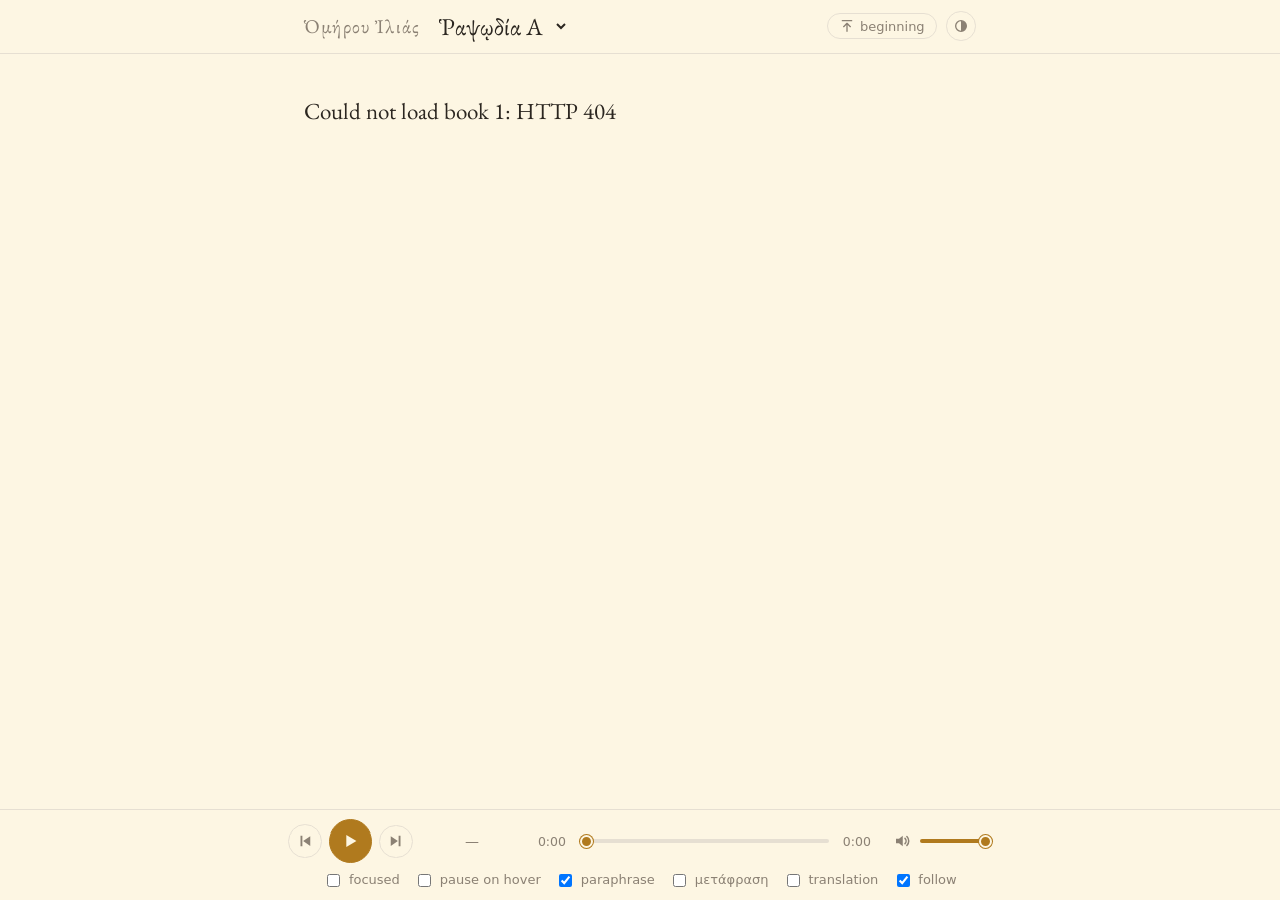
==== web/index.html @ 9d1b8b9f "Make the reader an installable web app A manifest, icons (Ὁ) and a service worker let the reader be " ====
<!doctype html>
<html lang="grc">
<head>
<meta charset="utf-8">
<meta name="viewport" content="width=device-width, initial-scale=1, viewport-fit=cover">
<meta name="theme-color" content="#fdf6e3">
<link rel="manifest" href="manifest.webmanifest">
<link rel="icon" href="icons/icon-32.png" sizes="32x32">
<link rel="apple-touch-icon" href="icons/icon-180.png">
<meta name="apple-mobile-web-app-title" content="Ἰλιάς">
<meta name="mobile-web-app-capable" content="yes">
<meta name="apple-mobile-web-app-capable" content="yes">
<meta name="apple-mobile-web-app-status-bar-style" content="default">
<title>Iliad Reader</title>
<link rel="preconnect" href="https://fonts.googleapis.com">
<link rel="preconnect" href="https://fonts.gstatic.com" crossorigin>
<link href="https://fonts.googleapis.com/css2?family=EB+Garamond:ital,wght@0,400;0,700;1,400&family=Gentium+Book+Plus:ital,wght@0,400;0,700;1,400&display=swap" rel="stylesheet">
<link rel="stylesheet" href="style.css">
<script>
  // The chosen theme, applied before the page draws (no flash of the other one).
  try { const t = localStorage.getItem("theme"); if (t === "light" || t === "dark") document.documentElement.dataset.theme = t; } catch {}
</script>
</head>
<body>
<header id="topbar">
  <div class="topbar-inner">
    <span class="eyebrow">Ὁμήρου Ἰλιάς</span>
    <select id="book-select" aria-label="Book"></select>
    <button id="to-start" title="Back to the beginning of the book">
      <svg viewBox="0 0 24 24" width="16" height="16" aria-hidden="true"><path fill="none" stroke="currentColor" stroke-width="2" stroke-linecap="round" stroke-linejoin="round" d="M5 4h14M12 20V9M7 13l5-5 5 5"/></svg>
      beginning
    </button>
    <button id="theme" aria-label="Theme">
      <svg class="th-auto" viewBox="0 0 24 24" width="16" height="16" aria-hidden="true"><circle cx="12" cy="12" r="8" fill="none" stroke="currentColor" stroke-width="2"/><path fill="currentColor" d="M12 4a8 8 0 0 1 0 16z"/></svg>
      <svg class="th-light" viewBox="0 0 24 24" width="16" height="16" aria-hidden="true"><circle cx="12" cy="12" r="4" fill="none" stroke="currentColor" stroke-width="2"/><path fill="none" stroke="currentColor" stroke-width="2" stroke-linecap="round" d="M12 2.5v2.5M12 19v2.5M2.5 12H5M19 12h2.5M5.3 5.3l1.8 1.8M16.9 16.9l1.8 1.8M5.3 18.7l1.8-1.8M16.9 7.1l1.8-1.8"/></svg>
      <svg class="th-dark" viewBox="0 0 24 24" width="16" height="16" aria-hidden="true"><path fill="none" stroke="currentColor" stroke-width="2" stroke-linejoin="round" d="M20 14.5A8 8 0 0 1 9.5 4a8 8 0 1 0 10.5 10.5z"/></svg>
    </button>
  </div>
</header>
<main>
  <div class="credits">
    <p class="credit" id="translation-credit">English: A. T. Murray (Loeb, 1924), via Perseus</p>
    <p class="credit" id="modern-credit">Μετάφραση: Ἰάκωβος Πολυλάς (1923), via Βικιθήκη</p>
  </div>
  <ol id="verses" aria-live="off"></ol>
</main>

<div id="focus-controls" aria-label="Verse controls">
  <button id="fc-prev" title="Previous verse (↑)" aria-label="Previous verse">
    <svg viewBox="0 0 24 24" width="18" height="18" aria-hidden="true"><path fill="none" stroke="currentColor" stroke-width="2.2" stroke-linecap="round" stroke-linejoin="round" d="M6 15l6-6 6 6"/></svg>
  </button>
  <button id="fc-play" title="Play / pause (Space)" aria-label="Play">
    <svg class="icon-play" viewBox="0 0 24 24" width="18" height="18" aria-hidden="true"><path fill="currentColor" d="M8 5.5v13l11-6.5z"/></svg>
    <svg class="icon-pause" viewBox="0 0 24 24" width="18" height="18" aria-hidden="true"><path fill="currentColor" d="M7 5h3.5v14H7zM13.5 5H17v14h-3.5z"/></svg>
  </button>
  <button id="fc-next" title="Next verse (↓)" aria-label="Next verse">
    <svg viewBox="0 0 24 24" width="18" height="18" aria-hidden="true"><path fill="none" stroke="currentColor" stroke-width="2.2" stroke-linecap="round" stroke-linejoin="round" d="M6 9l6 6 6-6"/></svg>
  </button>
</div>

<footer id="player">
  <audio id="audio" preload="metadata"></audio>
  <div class="transport">
    <button id="prev" class="tbtn" title="Previous verse (← ↑)" aria-label="Previous verse">
      <svg viewBox="0 0 24 24" width="18" height="18" aria-hidden="true"><path fill="currentColor" d="M6 5h2.5v14H6zM19 5.5v13L9.5 12z"/></svg>
    </button>
    <button id="play" class="tbtn play" title="Play / pause (Space)" aria-label="Play">
      <svg class="icon-play" viewBox="0 0 24 24" width="22" height="22" aria-hidden="true"><path fill="currentColor" d="M8 5.5v13l11-6.5z"/></svg>
      <svg class="icon-pause" viewBox="0 0 24 24" width="22" height="22" aria-hidden="true"><path fill="currentColor" d="M7 5h3.5v14H7zM13.5 5H17v14h-3.5z"/></svg>
    </button>
    <button id="next" class="tbtn" title="Next verse (→ ↓)" aria-label="Next verse">
      <svg viewBox="0 0 24 24" width="18" height="18" aria-hidden="true"><path fill="currentColor" d="M15.5 5H18v14h-2.5zM5 5.5v13l9.5-6.5z"/></svg>
    </button>
    <input id="position" type="text" inputmode="decimal" autocomplete="off" spellcheck="false"
           value="—" title="Type a line number and press Enter" aria-label="Line: type a number and press Enter to jump">
    <div class="timeline">
      <span id="time-now" class="time">0:00</span>
      <input id="seek" type="range" min="0" max="0" step="0.1" value="0" aria-label="Seek">
      <span id="time-total" class="time">0:00</span>
    </div>
    <span class="volume">
      <button id="mute" class="tbtn bare" title="Mute / unmute" aria-label="Mute">
        <svg viewBox="0 0 24 24" width="18" height="18" aria-hidden="true">
          <path fill="currentColor" d="M4 9v6h4l5 4V5L8 9H4z"/>
          <path class="vol-waves" fill="none" stroke="currentColor" stroke-width="2" stroke-linecap="round" d="M16 8.5a5 5 0 0 1 0 7M18.5 6a8.5 8.5 0 0 1 0 12"/>
          <path class="vol-x" fill="none" stroke="currentColor" stroke-width="2" stroke-linecap="round" d="M16 9l5 6M21 9l-5 6"/>
        </svg>
      </button>
      <input id="volume" type="range" min="0" max="1" step="0.05" value="1" aria-label="Volume">
    </span>
  </div>
  <div class="controls">
    <label class="toggle" title="Show only the current verse, with the one before and after (F)"><input type="checkbox" id="focused"> focused</label>
    <label class="toggle" title="Pause at the end of the verse the pointer is on; resume when it moves off"><input type="checkbox" id="hold-on-hover"> pause on hover</label>
    <label class="toggle"><input type="checkbox" id="show-paraphrase" checked> paraphrase</label>
    <label class="toggle"><input type="checkbox" id="show-modern"> μετάφραση</label>
    <label class="toggle"><input type="checkbox" id="show-translation"> translation</label>
    <label class="toggle" title="Ancient scholia on the current verse (S)"><input type="checkbox" id="show-scholia"> σχόλια</label>
    <label class="toggle"><input type="checkbox" id="follow" checked> follow</label>
  </div>
</footer>

<div id="gloss" role="tooltip" hidden></div>

<aside id="scholia" hidden aria-label="Scholia">
  <header class="sch-head">
    <span class="sch-title">σχόλια</span>
    <span id="scholia-line"></span>
    <button id="scholia-close" aria-label="Hide scholia" title="Hide scholia (S)">×</button>
  </header>
  <div id="scholia-body"></div>
  <p class="sch-credit">Scholia: Dindorf &amp; Maass, <i>Scholia Graeca in Homeri Iliadem</i> (1875–88), via First1KGreek, CC BY-SA 4.0 · Leaf, Seymour, Benner: via Perseus, CC BY-SA 3.0</p>
</aside>

<aside id="card" hidden aria-live="polite">
  <button id="card-close" aria-label="Close">×</button>
  <div id="card-body"></div>
</aside>
<script src="app.js"></script>
</body>
</html>
---- web/style.css ----
:root {
  --bg: #fdf6e3;
  --text: #2b2620;
  --muted: #8b8174;
  --rule: #e6dfd2;
  --current-bg: #f3e6c4;
  --current-bar: #b07a1e;
  --pause-bg: #f7efdb;
  --player-bg: rgba(253, 246, 227, 0.94);
  --greek: "EB Garamond", "Gentium Book Plus", "Noto Serif", "Times New Roman", serif;
  color-scheme: light;  /* native controls (the book list, scrollbars) follow the theme */
}
@media (prefers-color-scheme: dark) {
  :root:not([data-theme="light"]) {
    --bg: #1d1a16;
    --text: #e9e2d6;
    --muted: #8f8577;
    --rule: #34302a;
    --current-bg: #3d3220;
    --current-bar: #d9a441;
    --pause-bg: #2c271e;
    --player-bg: rgba(29, 26, 22, 0.94);
    color-scheme: dark;
  }
}
:root[data-theme="dark"] {
  color-scheme: dark;
  --bg: #1d1a16;
  --text: #e9e2d6;
  --muted: #8f8577;
  --rule: #34302a;
  --current-bg: #3d3220;
  --current-bar: #d9a441;
  --pause-bg: #2c271e;
  --player-bg: rgba(29, 26, 22, 0.94);
}

* { box-sizing: border-box; }
html { scroll-padding-top: 4rem; scroll-padding-bottom: 120px; }
body {
  margin: 0;
  background: var(--bg);
  color: var(--text);
  font-family: var(--greek);
  font-size: 23px;  /* EB Garamond runs small */
  line-height: 1.55;
}
main {
  max-width: 44rem;
  margin: 0 auto;
  padding: 1.5rem 16px 9rem;
}

/* Title bar, always at the top of the viewport. */
#topbar {
  position: sticky;
  top: 0;
  padding-top: env(safe-area-inset-top);  /* below the notch in the installed app */
  z-index: 4;
  background: var(--player-bg);
  backdrop-filter: blur(6px);
  border-bottom: 1px solid var(--rule);
}
.topbar-inner {
  max-width: 44rem;
  margin: 0 auto;
  padding: 0.45rem 16px;
  display: flex;
  align-items: center;
  gap: 0.6rem;
}
.eyebrow { color: var(--muted); letter-spacing: 0.06em; font-size: 0.85em; white-space: nowrap; }
#book-select {
  font: inherit;
  font-size: 1.05em;
  color: var(--text);
  background: transparent;
  border: 1px solid transparent;
  border-radius: 6px;
  padding: 0.1rem 0.3rem;
  cursor: pointer;
}
#book-select:hover, #book-select:focus { border-color: var(--rule); outline: none; }
#book-select option { background: var(--bg); color: var(--text); }
#to-start {
  margin-left: auto;
  display: inline-flex;
  align-items: center;
  gap: 0.3rem;
  font: 13px system-ui, sans-serif;
  color: var(--muted);
  background: transparent;
  border: 1px solid var(--rule);
  border-radius: 999px;
  padding: 0.25rem 0.7rem;
  cursor: pointer;
}
#to-start:hover { color: var(--text); border-color: var(--current-bar); }
/* Theme switch: automatic (follows the system) -> light -> dark. */
#theme {
  display: grid;
  place-items: center;
  width: 1.85rem;
  height: 1.85rem;
  padding: 0;
  color: var(--muted);
  background: transparent;
  border: 1px solid var(--rule);
  border-radius: 50%;
  cursor: pointer;
}
#theme:hover { color: var(--text); border-color: var(--current-bar); }
#theme svg { display: none; }
#theme[data-mode="auto"] .th-auto, #theme[data-mode="light"] .th-light, #theme[data-mode="dark"] .th-dark { display: block; }
.credits { text-align: center; margin-bottom: 1rem; }

#verses { list-style: none; margin: 0; padding: 0; }
.credit { margin: 0.4rem 0 0; color: var(--muted); font-family: system-ui, sans-serif; font-size: 12px; }
body:not(.show-translation) #translation-credit { display: none; }
body:not(.show-modern) #modern-credit { display: none; }

/* Murray's English, one passage (~5 lines) after the verses it translates. */
.trans {
  margin: -0.2rem 0 1.2rem calc(3rem + 3px + 0.75rem);
  padding: 0.35rem 0.8rem;
  border-left: 2px solid var(--rule);
  font-family: Georgia, "Iowan Old Style", "Times New Roman", serif;
  font-size: 0.78em;
  line-height: 1.55;
  color: var(--muted);
  cursor: pointer;
  transition: border-color 120ms ease, color 120ms ease;
}
.trans .lines { font-family: system-ui, sans-serif; font-size: 11px; margin-right: 0.4rem; opacity: 0.8; }
.trans.active { border-left-color: var(--current-bar); color: var(--text); }
body:not(.show-translation) .trans { display: none; }

/* Polylas's modern Greek, one line per verse. */
.verse .mt {
  grid-column: 2;
  margin-top: 0.15rem;
  font-size: 0.8em;
  line-height: 1.45;
  color: color-mix(in srgb, var(--current-bar) 55%, var(--muted));
}
.verse.current .mt { color: color-mix(in srgb, var(--current-bar) 75%, var(--text)); }
body:not(.show-modern) .verse .mt { display: none; }

/* Murray's English for a single line (where split), under the verse. */
.verse .en {
  grid-column: 2;
  margin-top: 0.15rem;
  font-family: Georgia, "Iowan Old Style", "Times New Roman", serif;
  font-size: 0.74em;
  line-height: 1.45;
  color: var(--muted);
}
.verse.current .en { color: color-mix(in srgb, var(--text) 70%, var(--muted)); }
body:not(.show-translation) .verse .en { display: none; }
.verse {
  display: grid;
  grid-template-columns: 3rem 1fr;
  column-gap: 0.75rem;
  margin-bottom: 0.7rem;
  padding: 0.25rem 0.6rem 0.3rem 0;
  border-left: 3px solid transparent;
  border-radius: 0 4px 4px 0;
  cursor: pointer;
  transition: background-color 120ms ease;
}
.verse:hover { background: color-mix(in srgb, var(--current-bg) 35%, transparent); }
.verse { position: relative; }
.verse .seek-icon {
  position: absolute;
  left: 0.2rem;
  top: 50%;
  transform: translateY(-50%);
  display: flex;
  color: var(--muted);
  opacity: 0;
  pointer-events: none;
  transition: opacity 120ms ease;
}
.verse:not(.untimed):hover .seek-icon { opacity: 0.85; }
@media (hover: none) { .verse .seek-icon { display: none; } }
.verse .num {
  text-align: right;
  color: var(--muted);
  font-size: 0.7em;
  padding-top: 0.35em;
  font-variant-numeric: tabular-nums;
  user-select: none;
}
.verse .num.hidden { visibility: hidden; }
.verse.title { font-style: italic; color: var(--muted); margin-bottom: 1.4rem; }
.verse .para {
  grid-column: 2;
  margin-top: 0.15rem;
  color: var(--muted);
  font-size: 0.8em;
  line-height: 1.45;
}
.verse.current .para { color: color-mix(in srgb, var(--text) 70%, var(--muted)); }
body.hide-paraphrase .verse .para { display: none; }
body.hide-paraphrase .verse { margin-bottom: 0.35rem; }
.w { border-radius: 3px; transition: background-color 80ms ease; }
.w.linked {
  background: color-mix(in srgb, var(--current-bar) 22%, transparent);
  box-shadow: 0 0 0 2px color-mix(in srgb, var(--current-bar) 22%, transparent);
}
/* Only where there is real hover: on touch a tap would leave the tint stuck. */
@media (hover: hover) {
  .w[data-gloss]:hover {
    background: color-mix(in srgb, var(--current-bar) 22%, transparent);
    box-shadow: 0 0 0 2px color-mix(in srgb, var(--current-bar) 22%, transparent);
  }
}

.w { cursor: pointer; }
.w.selected { background: color-mix(in srgb, var(--current-bar) 30%, transparent); border-radius: 3px;
              box-shadow: 0 0 0 2px color-mix(in srgb, var(--current-bar) 30%, transparent); }

#card {
  position: fixed;
  z-index: 5;
  background: var(--bg);
  border: 1px solid var(--rule);
  border-radius: 10px;
  box-shadow: 0 8px 28px rgba(0, 0, 0, 0.14);
  padding: 1rem 1.1rem 1.1rem;
  overflow-y: auto;
  font-size: 18.5px;
  line-height: 1.45;
}
#card-close {
  position: absolute; top: 0.4rem; right: 0.5rem;
  border: 0; background: transparent; color: var(--muted);
  font-size: 22px; line-height: 1; cursor: pointer; padding: 0.2rem 0.4rem;
}
#card-close:hover { color: var(--text); }
#card h2 { margin: 0 1.5rem 0.2rem 0; font-weight: 400; font-size: 1.6em; }
#card .gloss-line { color: var(--muted); margin: 0 0 0.8rem; }
#card .token + .token { border-top: 1px solid var(--rule); margin-top: 0.8rem; padding-top: 0.8rem; }
#card .form { color: var(--muted); font-size: 0.85em; margin-bottom: 0.2rem; }
#card .lemma { font-size: 1.25em; }
#card .lemma a {
  font-family: system-ui, sans-serif; font-size: 12px; margin-left: 0.5rem;
  color: var(--current-bar); text-decoration: none; vertical-align: middle;
}
#card .lemma a:hover { text-decoration: underline; }
#card .definition { margin-top: 0.15rem; font-family: system-ui, sans-serif; font-size: 14.5px; }
#card .morph { display: flex; flex-wrap: wrap; gap: 0.3rem; margin: 0.45rem 0; }
#card .morph span {
  font-family: system-ui, sans-serif; font-size: 12.5px;
  padding: 0.12rem 0.5rem; border-radius: 999px;
  background: color-mix(in srgb, var(--current-bg) 70%, transparent);
}
#card .role { font-size: 0.92em; }
#card .role code { font-size: 11px; color: var(--muted); margin-left: 0.3rem; }
#card .note { font-size: 0.85em; color: var(--muted); font-style: italic; margin-top: 0.4rem; }
#card .label { font-family: system-ui, sans-serif; font-size: 11px; letter-spacing: 0.06em;
               text-transform: uppercase; color: var(--muted); margin-right: 0.35rem; }

/* Wide screens: card in the right-hand margin beside the text column (which stays put),
   centred vertically in the space above the player. */
@media (min-width: 76rem) {
  #card {
    top: calc(50vh - 3.75rem);
    transform: translateY(-50%);
    right: 1.25rem;
    width: clamp(14rem, calc((100vw - 44rem) / 2 - 2.5rem), 22rem);
    max-height: calc(100vh - 11rem);
  }
}
/* Narrower screens: card floating above the selected word's line (placed by placeCard). */
@media (max-width: 75.99rem) {
  #card { width: min(22rem, calc(100vw - 16px)); }
}

/* Scholia: the ancient notes on the current verse. */
#scholia {
  position: fixed;
  z-index: 3;
  display: flex;
  flex-direction: column;
  background: var(--bg);
  border: 1px solid var(--rule);
  border-radius: 10px;
  box-shadow: 0 8px 28px rgba(0, 0, 0, 0.1);
  font-size: 18px;
  line-height: 1.5;
}
#scholia[hidden] { display: none; }
.sch-head {
  display: flex;
  align-items: baseline;
  gap: 0.5rem;
  padding: 0.55rem 0.6rem 0.45rem 1rem;
  border-bottom: 1px solid var(--rule);
}
.sch-title { font-size: 1.1em; }
#scholia-line { font-family: system-ui, sans-serif; font-size: 12.5px; color: var(--current-bar);
                font-variant-numeric: tabular-nums; }
#scholia-close {
  margin-left: auto;
  border: 0; background: transparent; color: var(--muted);
  font-size: 22px; line-height: 1; cursor: pointer; padding: 0 0.3rem;
}
#scholia-close:hover { color: var(--text); }
#scholia-body { flex: 1; min-height: 0; overflow-y: auto; padding: 0.3rem 1.35rem 0.6rem 1rem; }
/* Scrolling panels: a thin scrollbar in the theme's colours, with its own gutter (classic
   scrollbars) and room in the padding for overlay ones, so it never covers the counts. */
#scholia-body, #card {
  scrollbar-width: thin;
  scrollbar-color: color-mix(in srgb, var(--muted) 55%, transparent) transparent;
  scrollbar-gutter: stable;
}
#scholia .note { color: var(--muted); font-style: italic; }
.sch-src { margin-top: 0.4rem; }
.sch-src summary {
  display: flex;
  align-items: center;
  gap: 0.45rem;
  padding: 0.25rem 0;
  font-family: system-ui, sans-serif;
  font-size: 13px;
  color: var(--muted);
  cursor: pointer;
  list-style: none;
  user-select: none;
}
.sch-src summary::-webkit-details-marker { display: none; }
.sch-src summary::before { content: "▸"; font-size: 11px; transition: transform 120ms ease; }
.sch-src[open] summary::before { transform: rotate(90deg); }
.sch-src summary:hover { color: var(--text); }
.siglum {
  font-family: var(--greek);
  font-size: 16.5px;
  font-weight: 700;
  color: var(--current-bar);
  min-width: 1.1em;
}
.sch-src .count {
  margin-left: auto;
  font-size: 11.5px;
  padding: 0 0.45rem;
  border-radius: 999px;
  background: color-mix(in srgb, var(--current-bg) 70%, transparent);
}
.sch { margin: 0.2rem 0 0.65rem; }
.sch .lemma { font-weight: 700; }
.sch .range {
  float: right;
  margin-left: 0.4rem;
  font-family: system-ui, sans-serif;
  font-size: 11px;
  color: var(--muted);
}
.sch-credit {
  margin: 0;
  padding: 0.4rem 1rem 0.55rem;
  border-top: 1px solid var(--rule);
  font-family: system-ui, sans-serif;
  font-size: 11px;
  color: var(--muted);
}

/* Wide screens: in the left-hand margin, like the scholia around the text of a manuscript. */
@media (min-width: 90rem) {
  #scholia {
    top: 4.25rem;
    bottom: 8rem;
    left: 1.25rem;
    width: clamp(16rem, calc((100vw - 44rem) / 2 - 5rem), 26rem);
  }
}
/* Narrower (no room for a column): no toggle; a button on each verse with scholia opens
   them in a popup. */
.sch-btn { display: none; }
@media (max-width: 89.99rem) {
  .toggle:has(#show-scholia) { display: none; }
  .verse:has(.sch-btn) { padding-right: 2.1rem; }
  .sch-btn {
    position: absolute;
    right: 0.15rem;
    top: 0.3rem;
    display: grid;
    place-items: center;
    width: 1.9rem;
    height: 1.9rem;
    padding: 0;
    border: 0;
    border-radius: 50%;
    background: transparent;
    color: var(--muted);
    opacity: 0.55;
    cursor: pointer;
  }
  .verse.current .sch-btn, .sch-btn:hover { opacity: 1; color: var(--current-bar); }
  /* The page behind the popup doesn't scroll, so only the popup has a scrollbar. */
  html:has(body.scholia-popup) { overflow: hidden; }
  body.scholia-popup::after {
    content: "";
    position: fixed;
    inset: 0;
    z-index: 5;
    background: rgba(0, 0, 0, 0.4);
  }
  body.scholia-popup #scholia {
    z-index: 6;
    top: 50%;
    left: 50%;
    width: min(40rem, calc(100vw - 16px));
    max-height: calc(100vh - 2.5rem);
    max-height: calc(100dvh - 2.5rem);
    transform: translate(-50%, -50%);
    box-shadow: 0 12px 36px rgba(0, 0, 0, 0.3);
  }
}

#gloss {
  position: absolute;
  z-index: 10;
  max-width: min(22rem, calc(100vw - 16px));
  padding: 0.3rem 0.6rem;
  border-radius: 6px;
  background: var(--text);
  color: var(--bg);
  font-size: 0.85em;
  line-height: 1.35;
  pointer-events: none;
  box-shadow: 0 4px 14px rgba(0, 0, 0, 0.18);
}
#gloss.none { opacity: 0.75; font-style: italic; }
.verse.current { background: var(--current-bg); border-left-color: var(--current-bar); }
.verse.current .num { color: var(--current-bar); visibility: visible; }
.verse.current.pausing { background: var(--pause-bg); }
.verse.current.held { background: var(--current-bg); box-shadow: inset 0 -2px 0 var(--current-bar); }
.verse.untimed { cursor: default; }

#player {
  position: fixed;
  left: 0; right: 0; bottom: 0;
  background: var(--player-bg);
  backdrop-filter: blur(6px);
  border-top: 1px solid var(--rule);
  padding: 0.6rem 16px calc(0.6rem + env(safe-area-inset-bottom));
}
#player audio { display: none; }

/* Media bar: verse steps, play/pause, line box, timeline and volume. */
.transport {
  max-width: 44rem;
  margin: 0 auto;
  display: flex;
  align-items: center;
  gap: 0.45rem;
  font-family: system-ui, sans-serif;
  font-size: 14px;
  color: var(--muted);
}
.tbtn {
  flex: none;
  width: 2.1rem;
  height: 2.1rem;
  display: grid;
  place-items: center;
  padding: 0;
  border: 1px solid var(--rule);
  border-radius: 50%;
  background: var(--bg);
  color: var(--muted);
  cursor: pointer;
}
.tbtn:hover { color: var(--text); border-color: var(--current-bar); }
.tbtn.play { width: 2.7rem; height: 2.7rem; color: var(--bg); background: var(--current-bar); border-color: var(--current-bar); }
.tbtn.play:hover { color: var(--bg); filter: brightness(1.08); }
.tbtn.bare { border-color: transparent; background: transparent; }
.play .icon-pause, body.playing .play .icon-play { display: none; }
body.playing .play .icon-pause { display: block; }

.timeline { flex: 1; min-width: 9rem; display: flex; align-items: center; gap: 0.45rem; }
.time { font-variant-numeric: tabular-nums; font-size: 12.5px; min-width: 2.6rem; text-align: center; }

/* Range inputs (seek and volume): thin track filled up to the thumb (--pct). */
#seek, #volume {
  --pct: 0%;
  -webkit-appearance: none;
  appearance: none;
  height: 4px;
  border-radius: 2px;
  background: linear-gradient(to right, var(--current-bar) var(--pct), var(--rule) var(--pct));
  cursor: pointer;
  margin: 0;
}
#seek { flex: 1; min-width: 0; }
#volume { width: 4.5rem; }
#seek::-webkit-slider-thumb, #volume::-webkit-slider-thumb {
  -webkit-appearance: none;
  width: 13px; height: 13px; border-radius: 50%;
  background: var(--current-bar); border: 2px solid var(--bg);
  box-shadow: 0 0 0 1px var(--current-bar);
}
#seek::-moz-range-thumb, #volume::-moz-range-thumb {
  width: 11px; height: 11px; border-radius: 50%;
  background: var(--current-bar); border: 2px solid var(--bg);
  box-shadow: 0 0 0 1px var(--current-bar);
}
#seek:focus-visible, #volume:focus-visible { outline: 2px solid var(--current-bar); outline-offset: 4px; }

.volume { flex: none; display: inline-flex; align-items: center; gap: 0.1rem; }
#mute .vol-x, body.muted #mute .vol-waves { display: none; }
body.muted #mute .vol-x { display: inline; }

.controls {
  max-width: 56rem;
  margin: 0.45rem auto 0;
  display: flex;
  flex-wrap: wrap;
  justify-content: center;
  align-items: center;
  gap: 0.35rem 0.9rem;
  font-family: system-ui, sans-serif;
  font-size: 13px;
  color: var(--muted);
}

/* Narrow screens: the timeline gets a row of its own. */
@media (max-width: 600px) {
  .transport { flex-wrap: wrap; }
  .timeline { order: 5; flex-basis: 100%; }
  .volume { margin-left: auto; }
}

#position {
  width: 6.5rem;
  padding: 0.2rem 0.3rem;
  text-align: center;
  font: inherit;
  font-variant-numeric: tabular-nums;
  color: var(--muted);
  background: transparent;
  border: 1px solid transparent;
  border-radius: 6px;
  cursor: text;
}
#position:hover { border-color: var(--rule); }
#position:focus { outline: none; border-color: var(--current-bar); color: var(--text); background: var(--bg); }
#position.invalid { border-color: #c0392b; }
.toggle { display: flex; align-items: center; gap: 0.35rem; cursor: pointer; }

/* Focused mode: only the current verse (large, centred) and its neighbours. */
body.focused .credits { display: none; }
body.focused main {
  min-height: calc(100vh - 10.5rem);
  display: flex;
  flex-direction: column;
  justify-content: center;
  padding-top: 1.5rem;
  padding-bottom: 8.5rem;
}
body.focused #verses > li:not(.f-cur):not(.f-prev):not(.f-next) { display: none; }
body.focused #verses > li.trans { display: none; }
body.focused .verse { transition: opacity 200ms ease; }
/* The neighbours are context only: no hover, highlight or clicks. */
body.focused .verse.f-prev,
body.focused .verse.f-next { opacity: 0.4; pointer-events: none; }
body.focused .verse.f-cur { font-size: 1.3em; margin: 1.4rem 0; padding-top: 0.5rem; padding-bottom: 0.6rem; }
body.focused .verse.f-cur .num { visibility: visible; }

/* Focused mode: previous / play-pause / next, stacked beside the current verse. */
#focus-controls { display: none; }
body.focused .verse.f-cur > #focus-controls {
  position: absolute;
  left: -3rem;
  top: 50%;
  transform: translateY(-50%);
  display: flex;
  flex-direction: column;
  gap: 0.25rem;
  font-size: 16px;
}
#focus-controls button {
  width: 2.1rem;
  height: 2.1rem;
  display: grid;
  place-items: center;
  border: 1px solid var(--rule);
  border-radius: 50%;
  background: var(--bg);
  color: var(--muted);
  cursor: pointer;
  padding: 0;
}
#focus-controls button:hover { color: var(--text); border-color: var(--current-bar); }
#fc-play { color: var(--current-bar); }
#fc-play .icon-pause, body.playing #fc-play .icon-play { display: none; }
body.playing #fc-play .icon-pause { display: block; }
body.focused .verse.f-cur .seek-icon { display: none; }
/* Too narrow for the left margin: put the controls in the line-number column. */
@media (max-width: 52rem) {
  body.focused .verse.f-cur > #focus-controls { left: 0.2rem; }
  body.focused .verse.f-cur .num { visibility: hidden; }
}

@media (max-width: 520px) {
  body { font-size: 21px; }
  .trans { margin-left: calc(2.2rem + 3px + 0.5rem); }
  .verse { grid-template-columns: 2.2rem 1fr; column-gap: 0.5rem; }
  .verse:not(.untimed):hover .num { visibility: hidden; }  /* narrow column: the icon takes its place */
}
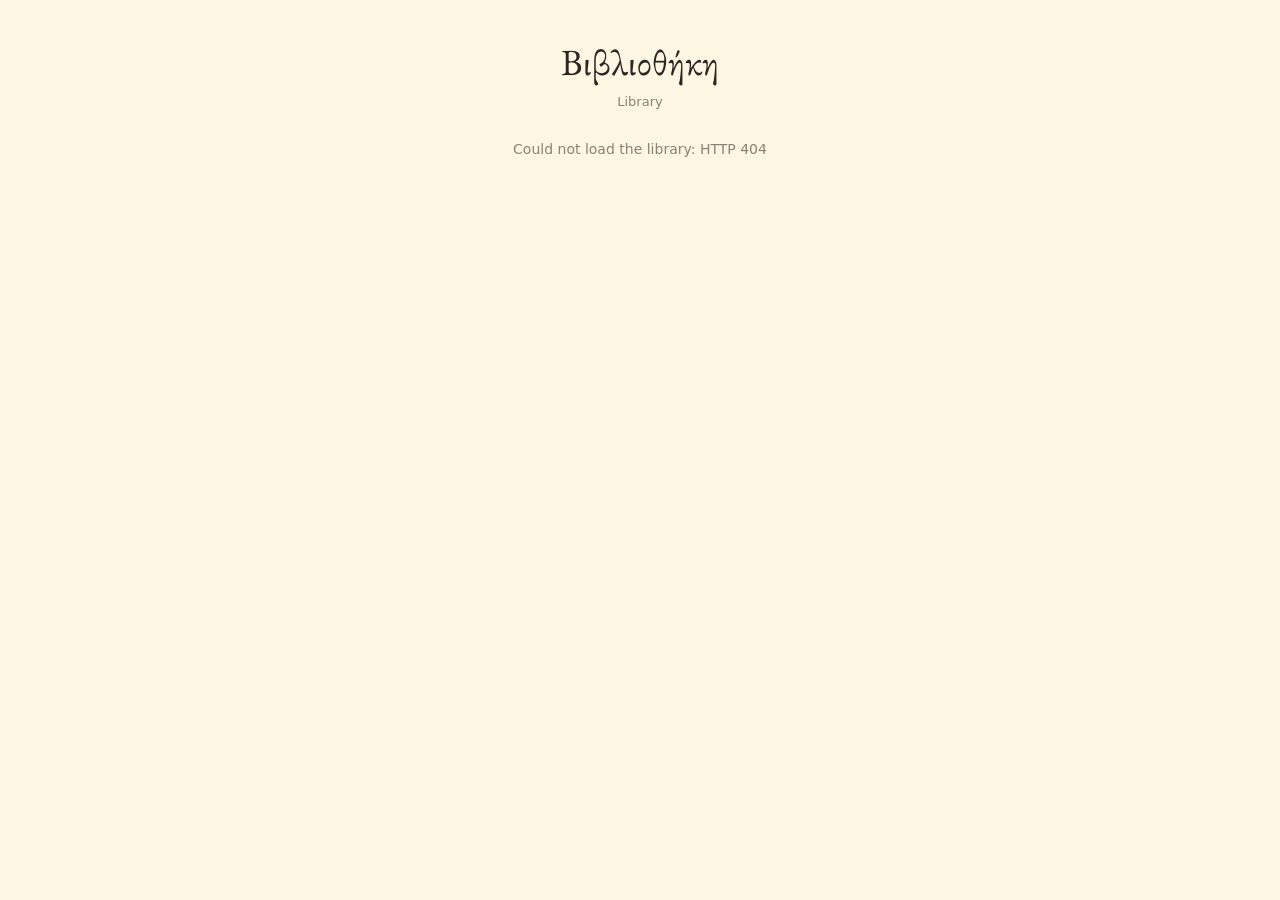
==== commit 38fa3c9d: "Add a library of texts with a generic reader and notes The start page lists texts by category from d" ====
--- a/web/index.html
+++ b/web/index.html
@@ -7,115 +7,27 @@
 <link rel="manifest" href="manifest.webmanifest">
 <link rel="icon" href="icons/icon-32.png" sizes="32x32">
 <link rel="apple-touch-icon" href="icons/icon-180.png">
-<meta name="apple-mobile-web-app-title" content="Ἰλιάς">
+<meta name="apple-mobile-web-app-title" content="Reader">
 <meta name="mobile-web-app-capable" content="yes">
 <meta name="apple-mobile-web-app-capable" content="yes">
 <meta name="apple-mobile-web-app-status-bar-style" content="default">
-<title>Iliad Reader</title>
+<title>Library</title>
+<script>
+  // Old links to the reader (/?book=N) still work.
+  if (new URLSearchParams(location.search).has("book")) location.replace("read.html" + location.search);
+  try { const t = localStorage.getItem("theme"); if (t === "light" || t === "dark") document.documentElement.dataset.theme = t; } catch {}
+</script>
 <link rel="preconnect" href="https://fonts.googleapis.com">
 <link rel="preconnect" href="https://fonts.gstatic.com" crossorigin>
 <link href="https://fonts.googleapis.com/css2?family=EB+Garamond:ital,wght@0,400;0,700;1,400&family=Gentium+Book+Plus:ital,wght@0,400;0,700;1,400&display=swap" rel="stylesheet">
 <link rel="stylesheet" href="style.css">
-<script>
-  // The chosen theme, applied before the page draws (no flash of the other one).
-  try { const t = localStorage.getItem("theme"); if (t === "light" || t === "dark") document.documentElement.dataset.theme = t; } catch {}
-</script>
 </head>
-<body>
-<header id="topbar">
-  <div class="topbar-inner">
-    <span class="eyebrow">Ὁμήρου Ἰλιάς</span>
-    <select id="book-select" aria-label="Book"></select>
-    <button id="to-start" title="Back to the beginning of the book">
-      <svg viewBox="0 0 24 24" width="16" height="16" aria-hidden="true"><path fill="none" stroke="currentColor" stroke-width="2" stroke-linecap="round" stroke-linejoin="round" d="M5 4h14M12 20V9M7 13l5-5 5 5"/></svg>
-      beginning
-    </button>
-    <button id="theme" aria-label="Theme">
-      <svg class="th-auto" viewBox="0 0 24 24" width="16" height="16" aria-hidden="true"><circle cx="12" cy="12" r="8" fill="none" stroke="currentColor" stroke-width="2"/><path fill="currentColor" d="M12 4a8 8 0 0 1 0 16z"/></svg>
-      <svg class="th-light" viewBox="0 0 24 24" width="16" height="16" aria-hidden="true"><circle cx="12" cy="12" r="4" fill="none" stroke="currentColor" stroke-width="2"/><path fill="none" stroke="currentColor" stroke-width="2" stroke-linecap="round" d="M12 2.5v2.5M12 19v2.5M2.5 12H5M19 12h2.5M5.3 5.3l1.8 1.8M16.9 16.9l1.8 1.8M5.3 18.7l1.8-1.8M16.9 7.1l1.8-1.8"/></svg>
-      <svg class="th-dark" viewBox="0 0 24 24" width="16" height="16" aria-hidden="true"><path fill="none" stroke="currentColor" stroke-width="2" stroke-linejoin="round" d="M20 14.5A8 8 0 0 1 9.5 4a8 8 0 1 0 10.5 10.5z"/></svg>
-    </button>
-  </div>
-</header>
+<body class="library">
 <main>
-  <div class="credits">
-    <p class="credit" id="translation-credit">English: A. T. Murray (Loeb, 1924), via Perseus</p>
-    <p class="credit" id="modern-credit">Μετάφραση: Ἰάκωβος Πολυλάς (1923), via Βικιθήκη</p>
-  </div>
-  <ol id="verses" aria-live="off"></ol>
+  <h1>Βιβλιοθήκη</h1>
+  <p class="sub">Library</p>
+  <div id="library" aria-live="polite"></div>
 </main>
-
-<div id="focus-controls" aria-label="Verse controls">
-  <button id="fc-prev" title="Previous verse (↑)" aria-label="Previous verse">
-    <svg viewBox="0 0 24 24" width="18" height="18" aria-hidden="true"><path fill="none" stroke="currentColor" stroke-width="2.2" stroke-linecap="round" stroke-linejoin="round" d="M6 15l6-6 6 6"/></svg>
-  </button>
-  <button id="fc-play" title="Play / pause (Space)" aria-label="Play">
-    <svg class="icon-play" viewBox="0 0 24 24" width="18" height="18" aria-hidden="true"><path fill="currentColor" d="M8 5.5v13l11-6.5z"/></svg>
-    <svg class="icon-pause" viewBox="0 0 24 24" width="18" height="18" aria-hidden="true"><path fill="currentColor" d="M7 5h3.5v14H7zM13.5 5H17v14h-3.5z"/></svg>
-  </button>
-  <button id="fc-next" title="Next verse (↓)" aria-label="Next verse">
-    <svg viewBox="0 0 24 24" width="18" height="18" aria-hidden="true"><path fill="none" stroke="currentColor" stroke-width="2.2" stroke-linecap="round" stroke-linejoin="round" d="M6 9l6 6 6-6"/></svg>
-  </button>
-</div>
-
-<footer id="player">
-  <audio id="audio" preload="metadata"></audio>
-  <div class="transport">
-    <button id="prev" class="tbtn" title="Previous verse (← ↑)" aria-label="Previous verse">
-      <svg viewBox="0 0 24 24" width="18" height="18" aria-hidden="true"><path fill="currentColor" d="M6 5h2.5v14H6zM19 5.5v13L9.5 12z"/></svg>
-    </button>
-    <button id="play" class="tbtn play" title="Play / pause (Space)" aria-label="Play">
-      <svg class="icon-play" viewBox="0 0 24 24" width="22" height="22" aria-hidden="true"><path fill="currentColor" d="M8 5.5v13l11-6.5z"/></svg>
-      <svg class="icon-pause" viewBox="0 0 24 24" width="22" height="22" aria-hidden="true"><path fill="currentColor" d="M7 5h3.5v14H7zM13.5 5H17v14h-3.5z"/></svg>
-    </button>
-    <button id="next" class="tbtn" title="Next verse (→ ↓)" aria-label="Next verse">
-      <svg viewBox="0 0 24 24" width="18" height="18" aria-hidden="true"><path fill="currentColor" d="M15.5 5H18v14h-2.5zM5 5.5v13l9.5-6.5z"/></svg>
-    </button>
-    <input id="position" type="text" inputmode="decimal" autocomplete="off" spellcheck="false"
-           value="—" title="Type a line number and press Enter" aria-label="Line: type a number and press Enter to jump">
-    <div class="timeline">
-      <span id="time-now" class="time">0:00</span>
-      <input id="seek" type="range" min="0" max="0" step="0.1" value="0" aria-label="Seek">
-      <span id="time-total" class="time">0:00</span>
-    </div>
-    <span class="volume">
-      <button id="mute" class="tbtn bare" title="Mute / unmute" aria-label="Mute">
-        <svg viewBox="0 0 24 24" width="18" height="18" aria-hidden="true">
-          <path fill="currentColor" d="M4 9v6h4l5 4V5L8 9H4z"/>
-          <path class="vol-waves" fill="none" stroke="currentColor" stroke-width="2" stroke-linecap="round" d="M16 8.5a5 5 0 0 1 0 7M18.5 6a8.5 8.5 0 0 1 0 12"/>
-          <path class="vol-x" fill="none" stroke="currentColor" stroke-width="2" stroke-linecap="round" d="M16 9l5 6M21 9l-5 6"/>
-        </svg>
-      </button>
-      <input id="volume" type="range" min="0" max="1" step="0.05" value="1" aria-label="Volume">
-    </span>
-  </div>
-  <div class="controls">
-    <label class="toggle" title="Show only the current verse, with the one before and after (F)"><input type="checkbox" id="focused"> focused</label>
-    <label class="toggle" title="Pause at the end of the verse the pointer is on; resume when it moves off"><input type="checkbox" id="hold-on-hover"> pause on hover</label>
-    <label class="toggle"><input type="checkbox" id="show-paraphrase" checked> paraphrase</label>
-    <label class="toggle"><input type="checkbox" id="show-modern"> μετάφραση</label>
-    <label class="toggle"><input type="checkbox" id="show-translation"> translation</label>
-    <label class="toggle" title="Ancient scholia on the current verse (S)"><input type="checkbox" id="show-scholia"> σχόλια</label>
-    <label class="toggle"><input type="checkbox" id="follow" checked> follow</label>
-  </div>
-</footer>
-
-<div id="gloss" role="tooltip" hidden></div>
-
-<aside id="scholia" hidden aria-label="Scholia">
-  <header class="sch-head">
-    <span class="sch-title">σχόλια</span>
-    <span id="scholia-line"></span>
-    <button id="scholia-close" aria-label="Hide scholia" title="Hide scholia (S)">×</button>
-  </header>
-  <div id="scholia-body"></div>
-  <p class="sch-credit">Scholia: Dindorf &amp; Maass, <i>Scholia Graeca in Homeri Iliadem</i> (1875–88), via First1KGreek, CC BY-SA 4.0 · Leaf, Seymour, Benner: via Perseus, CC BY-SA 3.0</p>
-</aside>
-
-<aside id="card" hidden aria-live="polite">
-  <button id="card-close" aria-label="Close">×</button>
-  <div id="card-body"></div>
-</aside>
-<script src="app.js"></script>
+<script src="home.js"></script>
 </body>
 </html>
--- a/web/style.css
+++ b/web/style.css
@@ -609,3 +609,82 @@
   .verse { grid-template-columns: 2.2rem 1fr; column-gap: 0.5rem; }
   .verse:not(.untimed):hover .num { visibility: hidden; }  /* narrow column: the icon takes its place */
 }
+
+/* Back to the library. */
+#home {
+  display: grid;
+  place-items: center;
+  color: var(--muted);
+  border-radius: 6px;
+  padding: 0.15rem;
+}
+#home:hover { color: var(--text); }
+
+/* Only the controls a text has data for: a library text without a recording keeps the
+   position box (for jumping to a line or section). */
+body.no-audio #prev, body.no-audio #play, body.no-audio #next, body.no-audio .timeline, body.no-audio .volume,
+body.no-audio .toggle:has(#focused), body.no-audio .toggle:has(#hold-on-hover), body.no-audio .toggle:has(#follow),
+body.no-paraphrase .toggle:has(#show-paraphrase), body.no-modern .toggle:has(#show-modern),
+body.no-translation .toggle:has(#show-translation), body.no-scholia .toggle:has(#show-scholia) { display: none; }
+body.no-audio.no-paraphrase.no-modern.no-translation.no-scholia .controls { display: none; }
+body.no-audio .transport { justify-content: center; }
+body.no-audio #position { width: 8rem; border-color: var(--rule); }
+body.no-audio .verse { cursor: auto; }
+body.no-audio .verse:hover { background: none; }
+
+/* Prose: a paragraph per speech, the section (Stephanus) that opens it in the margin and
+   later ones marked in the text. */
+#verses.prose .verse { margin-bottom: 0.9rem; line-height: 1.6; }
+#verses.prose .num { visibility: visible; padding-top: 0.45em; }
+.speaker { color: var(--muted); font-size: 0.78em; letter-spacing: 0.05em; margin-right: 0.15em; }
+.ref-mark {
+  font: 11px system-ui, sans-serif;
+  color: var(--muted);
+  vertical-align: 0.35em;
+  padding: 0 0.1em;
+  user-select: none;
+}
+
+/* Where the position box jumped to. */
+@keyframes located { from { background-color: var(--current-bg); } to { background-color: transparent; } }
+.located { animation: located 1.8s ease-out; border-radius: 4px; }
+
+/* The library (index.html). */
+.library main { padding-bottom: 4rem; }
+.library h1 { font-weight: 400; font-size: 1.6em; margin: 0.6rem 0 0.2rem; text-align: center; }
+.library .sub { text-align: center; color: var(--muted); font: 13px system-ui, sans-serif; margin: 0 0 1.5rem; }
+.category { margin: 2rem 0 0; }
+.category > h2 {
+  font: 600 12px system-ui, sans-serif;
+  letter-spacing: 0.12em;
+  text-transform: uppercase;
+  color: var(--muted);
+  border-bottom: 1px solid var(--rule);
+  padding-bottom: 0.35rem;
+  margin: 0 0 0.6rem;
+}
+.category .empty { color: var(--muted); font: italic 14px system-ui, sans-serif; margin: 0.4rem 0; }
+.work { padding: 0.55rem 0; border-bottom: 1px solid color-mix(in srgb, var(--rule) 60%, transparent); }
+.work:last-child { border-bottom: none; }
+.work-head { display: flex; align-items: baseline; gap: 0.6rem; flex-wrap: wrap; }
+.work-title { color: var(--text); text-decoration: none; font-size: 1.15em; }
+a.work-title:hover { color: var(--current-bar); }
+.work-author { color: var(--muted); font-size: 0.8em; }
+.books { display: flex; flex-wrap: wrap; gap: 0.3rem; margin-top: 0.35rem; }
+.books a {
+  min-width: 1.9rem;
+  padding: 0.05rem 0.35rem;
+  text-align: center;
+  color: var(--muted);
+  text-decoration: none;
+  font-size: 0.8em;
+  border: 1px solid var(--rule);
+  border-radius: 6px;
+}
+.books a:hover { color: var(--text); border-color: var(--current-bar); }
+.library .notice { color: var(--muted); font: 14px system-ui, sans-serif; text-align: center; margin-top: 2rem; }
+.library .notice code { font-size: 13px; }
+/* Verse without a paraphrase under each line: set closer. */
+body.no-paraphrase #verses:not(.prose) .verse { margin-bottom: 0.15rem; padding-top: 0.1rem; padding-bottom: 0.1rem; }
+/* Without a recording, the line or paragraph the σχόλια panel is showing. */
+body.show-scholia .verse.noted, body.scholia-popup .verse.noted { border-left-color: color-mix(in srgb, var(--current-bar) 60%, transparent); background: color-mix(in srgb, var(--current-bg) 40%, transparent); }
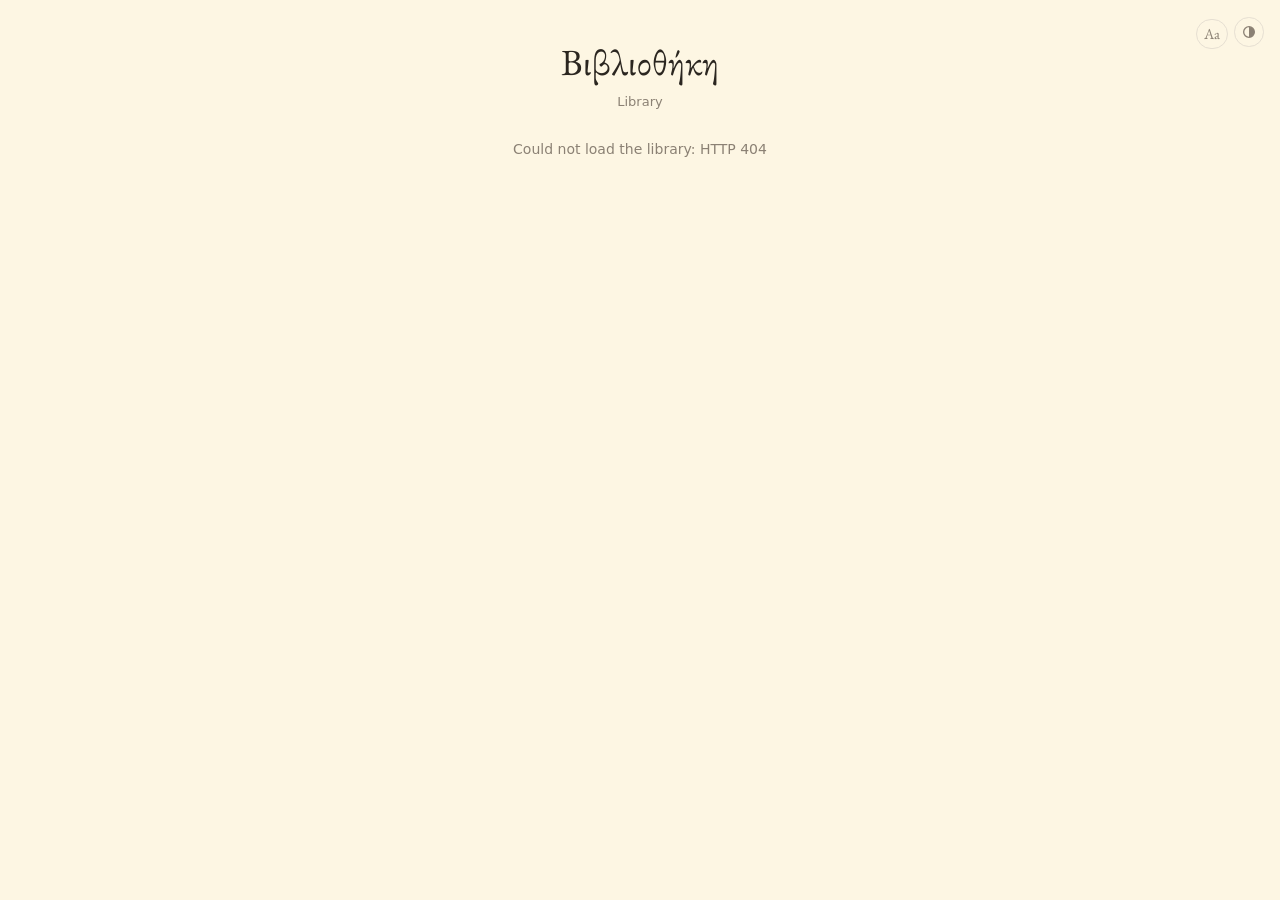
==== commit 73119e8e: "Add text and interface sizes, a theme button on the library, cleaner routes - An Aa menu on both pag" ====
--- a/web/index.html
+++ b/web/index.html
@@ -2,7 +2,7 @@
 <html lang="grc">
 <head>
 <meta charset="utf-8">
-<meta name="viewport" content="width=device-width, initial-scale=1, viewport-fit=cover">
+<meta name="viewport" content="width=device-width, initial-scale=1, maximum-scale=1, user-scalable=no, viewport-fit=cover">
 <meta name="theme-color" content="#fdf6e3">
 <link rel="manifest" href="manifest.webmanifest">
 <link rel="icon" href="icons/icon-32.png" sizes="32x32">
@@ -16,6 +16,13 @@
   // Old links to the reader (/?book=N) still work.
   if (new URLSearchParams(location.search).has("book")) location.replace("read.html" + location.search);
   try { const t = localStorage.getItem("theme"); if (t === "light" || t === "dark") document.documentElement.dataset.theme = t; } catch {}
+  // Text and interface sizes (the reader's Aa menu), likewise; the library uses the interface one.
+  try {
+    for (const [key, prop] of [["textScale", "--text-scale"], ["uiScale", "--ui-scale"]]) {
+      const v = parseFloat(localStorage.getItem(key));
+      if (v > 0) document.documentElement.style.setProperty(prop, v);
+    }
+  } catch {}
 </script>
 <link rel="preconnect" href="https://fonts.googleapis.com">
 <link rel="preconnect" href="https://fonts.gstatic.com" crossorigin>
@@ -23,11 +30,36 @@
 <link rel="stylesheet" href="style.css">
 </head>
 <body class="library">
+<div class="library-tools">
+  <div id="size-picker">
+    <button id="size-button" title="Text size" aria-label="Text size" aria-haspopup="dialog" aria-expanded="false" aria-controls="size-menu">Aa</button>
+    <div id="size-menu" role="dialog" aria-label="Text size" hidden>
+      <div class="size-row" data-key="textScale" data-prop="--text-scale">
+        <span class="size-name">Text</span>
+        <button class="size-step" data-step="-1" aria-label="Smaller text">−</button>
+        <output class="size-value">100%</output>
+        <button class="size-step" data-step="1" aria-label="Larger text">+</button>
+      </div>
+      <div class="size-row" data-key="uiScale" data-prop="--ui-scale">
+        <span class="size-name">Interface</span>
+        <button class="size-step" data-step="-1" aria-label="Smaller interface">−</button>
+        <output class="size-value">100%</output>
+        <button class="size-step" data-step="1" aria-label="Larger interface">+</button>
+      </div>
+    </div>
+  </div>
+  <button id="theme" aria-label="Theme">
+    <svg class="th-auto" viewBox="0 0 24 24" width="16" height="16" aria-hidden="true"><circle cx="12" cy="12" r="8" fill="none" stroke="currentColor" stroke-width="2"/><path fill="currentColor" d="M12 4a8 8 0 0 1 0 16z"/></svg>
+    <svg class="th-light" viewBox="0 0 24 24" width="16" height="16" aria-hidden="true"><circle cx="12" cy="12" r="4" fill="none" stroke="currentColor" stroke-width="2"/><path fill="none" stroke="currentColor" stroke-width="2" stroke-linecap="round" d="M12 2.5v2.5M12 19v2.5M2.5 12H5M19 12h2.5M5.3 5.3l1.8 1.8M16.9 16.9l1.8 1.8M5.3 18.7l1.8-1.8M16.9 7.1l1.8-1.8"/></svg>
+    <svg class="th-dark" viewBox="0 0 24 24" width="16" height="16" aria-hidden="true"><path fill="none" stroke="currentColor" stroke-width="2" stroke-linejoin="round" d="M20 14.5A8 8 0 0 1 9.5 4a8 8 0 1 0 10.5 10.5z"/></svg>
+  </button>
+</div>
 <main>
   <h1>Βιβλιοθήκη</h1>
   <p class="sub">Library</p>
   <div id="library" aria-live="polite"></div>
 </main>
+<script src="theme.js"></script>
 <script src="home.js"></script>
 </body>
 </html>
--- a/web/style.css
+++ b/web/style.css
@@ -36,7 +36,11 @@
 }
 
 * { box-sizing: border-box; }
-html { scroll-padding-top: 4rem; scroll-padding-bottom: 120px; }
+html { scroll-padding-top: 4rem; scroll-padding-bottom: 120px; overflow-x: clip; }
+/* Feel like an app on phones: no double-tap zoom (pinch zoom is off in the viewport tag). */
+body { touch-action: manipulation; -webkit-text-size-adjust: 100%; }
+/* No blue box flashing over whatever is tapped. */
+html { -webkit-tap-highlight-color: transparent; }
 body {
   margin: 0;
   background: var(--bg);
@@ -46,6 +50,7 @@
   line-height: 1.55;
 }
 main {
+  font-size: calc(var(--text-scale, 1) * 1em);  /* the reader's Text size */
   max-width: 44rem;
   margin: 0 auto;
   padding: 1.5rem 16px 9rem;
@@ -69,8 +74,18 @@
   align-items: center;
   gap: 0.6rem;
 }
-.eyebrow { color: var(--muted); letter-spacing: 0.06em; font-size: 0.85em; white-space: nowrap; }
+.eyebrow { color: var(--muted); letter-spacing: 0.06em; font-size: 0.85em; white-space: nowrap;
+           min-width: 0; overflow: hidden; text-overflow: ellipsis; }
+/* Book picker: a button and a short menu under it (a native select fills a phone's
+   screen with its list). */
+#book-picker { position: relative; min-width: 0; }
+#book-picker[hidden] { display: none; }
 #book-select {
+  min-width: 0;
+  max-width: 100%;
+  display: inline-flex;
+  align-items: center;
+  gap: 0.25rem;
   font: inherit;
   font-size: 1.05em;
   color: var(--text);
@@ -80,8 +95,40 @@
   padding: 0.1rem 0.3rem;
   cursor: pointer;
 }
-#book-select:hover, #book-select:focus { border-color: var(--rule); outline: none; }
-#book-select option { background: var(--bg); color: var(--text); }
+#book-label { min-width: 0; overflow: hidden; text-overflow: ellipsis; white-space: nowrap; }
+#book-select svg { flex: none; color: var(--muted); }
+#book-select:hover, #book-select:focus-visible, #book-select[aria-expanded="true"] { border-color: var(--rule); outline: none; }
+#book-menu {
+  position: absolute;
+  top: calc(100% + 6px);
+  left: 0;
+  z-index: 7;
+  min-width: 11rem;
+  max-width: calc(100vw - 32px);
+  max-height: min(50vh, 24rem);
+  max-height: min(50dvh, 24rem);
+  overflow-y: auto;
+  overscroll-behavior: contain;
+  margin: 0;
+  padding: 0.3rem 0;
+  list-style: none;
+  background: var(--bg);
+  border: 1px solid var(--rule);
+  border-radius: 10px;
+  box-shadow: 0 8px 28px rgba(0, 0, 0, 0.14);
+  font-size: 16px;
+}
+#book-menu a {
+  display: block;
+  padding: 0.45rem 0.9rem;
+  color: var(--text);
+  text-decoration: none;
+  white-space: nowrap;
+  overflow: hidden;
+  text-overflow: ellipsis;
+}
+#book-menu a:hover, #book-menu a:focus-visible { background: var(--current-bg); outline: none; }
+#book-menu [aria-selected="true"] a { color: var(--current-bar); font-weight: 600; }
 #to-start {
   margin-left: auto;
   display: inline-flex;
@@ -110,6 +157,56 @@
   cursor: pointer;
 }
 #theme:hover { color: var(--text); border-color: var(--current-bar); }
+/* The bars and their controls, at the reader's Interface size. */
+#topbar, #player { zoom: var(--ui-scale, 1); }
+
+/* Text size menu (Aa): text and interface, each stepped smaller or larger. */
+#size-picker { position: relative; flex: none; }
+#size-button {
+  height: 1.85rem;
+  padding: 0 0.45rem;
+  font: 15px var(--greek);
+  color: var(--muted);
+  background: transparent;
+  border: 1px solid var(--rule);
+  border-radius: 0.95rem;
+  cursor: pointer;
+}
+#size-button:hover, #size-button[aria-expanded="true"] { color: var(--text); border-color: var(--current-bar); }
+#size-menu {
+  position: absolute;
+  top: calc(100% + 6px);
+  right: 0;
+  z-index: 7;
+  display: grid;
+  gap: 0.4rem;
+  padding: 0.6rem 0.75rem;
+  background: var(--bg);
+  border: 1px solid var(--rule);
+  border-radius: 10px;
+  box-shadow: 0 8px 28px rgba(0, 0, 0, 0.14);
+  font: 14px system-ui, sans-serif;
+  color: var(--muted);
+  white-space: nowrap;
+}
+#size-menu[hidden] { display: none; }
+.size-row { display: grid; grid-template-columns: 5.2rem 2rem 3.2rem 2rem; align-items: center; }
+.size-value { text-align: center; font-variant-numeric: tabular-nums; color: var(--text); }
+.size-step {
+  width: 2rem;
+  height: 2rem;
+  display: grid;
+  place-items: center;
+  padding: 0;
+  font: 18px system-ui, sans-serif;
+  color: var(--muted);
+  background: var(--bg);
+  border: 1px solid var(--rule);
+  border-radius: 50%;
+  cursor: pointer;
+}
+.size-step:hover:not(:disabled) { color: var(--text); border-color: var(--current-bar); }
+.size-step:disabled { opacity: 0.35; cursor: default; }
 #theme svg { display: none; }
 #theme[data-mode="auto"] .th-auto, #theme[data-mode="light"] .th-light, #theme[data-mode="dark"] .th-dark { display: block; }
 .credits { text-align: center; margin-bottom: 1rem; }
@@ -229,7 +326,7 @@
   box-shadow: 0 8px 28px rgba(0, 0, 0, 0.14);
   padding: 1rem 1.1rem 1.1rem;
   overflow-y: auto;
-  font-size: 18.5px;
+  font-size: calc(18.5px * var(--text-scale, 1));
   line-height: 1.45;
 }
 #card-close {
@@ -287,7 +384,7 @@
   border: 1px solid var(--rule);
   border-radius: 10px;
   box-shadow: 0 8px 28px rgba(0, 0, 0, 0.1);
-  font-size: 18px;
+  font-size: calc(18px * var(--text-scale, 1));
   line-height: 1.5;
 }
 #scholia[hidden] { display: none; }
@@ -330,7 +427,7 @@
   user-select: none;
 }
 .sch-src summary::-webkit-details-marker { display: none; }
-.sch-src summary::before { content: "▸"; font-size: 11px; transition: transform 120ms ease; }
+.sch-src summary::before { content: "▸"; font-size: 16px; line-height: 1; transition: transform 120ms ease; }
 .sch-src[open] summary::before { transform: rotate(90deg); }
 .sch-src summary:hover { color: var(--text); }
 .siglum {
@@ -410,9 +507,9 @@
     z-index: 6;
     top: 50%;
     left: 50%;
-    width: min(40rem, calc(100vw - 16px));
-    max-height: calc(100vh - 2.5rem);
-    max-height: calc(100dvh - 2.5rem);
+    width: min(40rem, calc(100vw - 32px));
+    max-height: min(70vh, 36rem);
+    max-height: min(70dvh, 36rem);
     transform: translate(-50%, -50%);
     box-shadow: 0 12px 36px rgba(0, 0, 0, 0.3);
   }
@@ -445,10 +542,15 @@
   backdrop-filter: blur(6px);
   border-top: 1px solid var(--rule);
   padding: 0.6rem 16px calc(0.6rem + env(safe-area-inset-bottom));
+  /* Above the focused-mode animations, and on its own layer: iOS otherwise drops a
+     blurred fixed bar while the lines beneath it animate. */
+  z-index: 4;
+  transform: translateZ(0);
 }
 #player audio { display: none; }
 
-/* Media bar: verse steps, play/pause, line box, timeline and volume. */
+/* Media bar: volume, previous / play-pause / next, line box and timeline. */
+.playback { flex: none; display: inline-flex; align-items: center; gap: 0.45rem; }
 .transport {
   max-width: 44rem;
   margin: 0 auto;
@@ -525,11 +627,12 @@
   color: var(--muted);
 }
 
-/* Narrow screens: the timeline gets a row of its own. */
+/* Narrow screens: volume, the play buttons (centred) and the line on one row, the timeline below. */
 @media (max-width: 600px) {
-  .transport { flex-wrap: wrap; }
-  .timeline { order: 5; flex-basis: 100%; }
-  .volume { margin-left: auto; }
+  .transport { display: grid; grid-template-columns: 1fr auto 1fr; row-gap: 0.35rem; }
+  .volume { justify-self: start; }
+  #position { justify-self: end; }
+  .timeline { grid-column: 1 / -1; }
 }
 
 #position {
@@ -549,32 +652,54 @@
 #position.invalid { border-color: #c0392b; }
 .toggle { display: flex; align-items: center; gap: 0.35rem; cursor: pointer; }
 
-/* Focused mode: only the current verse (large, centred) and its neighbours. */
+/* Focused mode: only the current verse (large, centred) and its neighbours, in exactly
+   the space between the bars: the page never scrolls. The current verse is always shown
+   whole; a long neighbour is cut off at the edge rather than pushing it out of view.
+   (--topbar-h and --player-h are the bars' heights, kept up to date by app.js.) */
+html:has(body.focused) { overflow: hidden; }
 body.focused .credits { display: none; }
 body.focused main {
-  min-height: calc(100vh - 10.5rem);
+  height: calc(100vh - var(--topbar-h, 3rem) - var(--player-h, 7rem));
+  height: calc(100svh - var(--topbar-h, 3rem) - var(--player-h, 7rem));  /* phones: toolbars shown */
   display: flex;
   flex-direction: column;
-  justify-content: center;
-  padding-top: 1.5rem;
-  padding-bottom: 8.5rem;
+  padding-top: 0.5rem;
+  padding-bottom: 0.5rem;
+}
+body.focused #verses {
+  flex: 1;
+  min-height: 0;
+  display: grid;
+  grid-template-rows: minmax(0, 1fr) auto minmax(0, 1fr);
+  overflow-y: clip;
+  overflow-x: visible;  /* the step buttons sit in the left margin */
 }
 body.focused #verses > li:not(.f-cur):not(.f-prev):not(.f-next) { display: none; }
 body.focused #verses > li.trans { display: none; }
+body.focused .verse.f-prev { grid-row: 1; align-self: end; }
+body.focused .verse.f-cur { grid-row: 2; }
+body.focused .verse.f-next { grid-row: 3; align-self: start; }
 body.focused .verse { transition: opacity 200ms ease; }
 /* The neighbours are context only: no hover, highlight or clicks. */
 body.focused .verse.f-prev,
 body.focused .verse.f-next { opacity: 0.4; pointer-events: none; }
 body.focused .verse.f-cur { font-size: 1.3em; margin: 1.4rem 0; padding-top: 0.5rem; padding-bottom: 0.6rem; }
 body.focused .verse.f-cur .num { visibility: visible; }
-
-/* Focused mode: previous / play-pause / next, stacked beside the current verse. */
+/* Phones: sit the verse lower, leaving room for a word's card above it. */
+@media (max-width: 600px) {
+  body.focused #verses { grid-template-rows: minmax(0, 3fr) auto minmax(0, 2fr); }
+}
+
+/* Focused mode: previous / play-pause / next, stacked at the left of the reading area.
+   They stay put while the verses change beside them. */
 #focus-controls { display: none; }
-body.focused .verse.f-cur > #focus-controls {
+body.focused main { position: relative; }
+body.focused #focus-controls {
   position: absolute;
-  left: -3rem;
+  left: calc(16px - 3rem);
   top: 50%;
   transform: translateY(-50%);
+  z-index: 1;
   display: flex;
   flex-direction: column;
   gap: 0.25rem;
@@ -597,14 +722,26 @@
 #fc-play .icon-pause, body.playing #fc-play .icon-play { display: none; }
 body.playing #fc-play .icon-pause { display: block; }
 body.focused .verse.f-cur .seek-icon { display: none; }
-/* Too narrow for the left margin: put the controls in the line-number column. */
+/* Too narrow for the left margin: the controls take a gutter of their own, and the
+   verses (and their highlight) start to the right of it. */
 @media (max-width: 52rem) {
-  body.focused .verse.f-cur > #focus-controls { left: 0.2rem; }
-  body.focused .verse.f-cur .num { visibility: hidden; }
+  body.focused #focus-controls { left: 8px; }
+  body.focused #verses { padding-left: 2.1rem; }
+}
+/* Phones: no buttons (the media bar and swipes step verses), so no gutter either. */
+@media (max-width: 600px) {
+  body.focused #focus-controls { display: none; }
+  body.focused #verses { padding-left: 0; }
 }
 
 @media (max-width: 520px) {
   body { font-size: 21px; }
+  .topbar-inner { gap: 0.4rem; }
+  .to-start-text { display: none; }  /* icon only */
+  #to-start { padding: 0; width: 1.85rem; height: 1.85rem; justify-content: center; flex-shrink: 0; }
+  #theme, #home { flex-shrink: 0; }
+  /* iPhones zoom in on any text box under 16px when it's tapped. */
+  input, select, textarea { font-size: 16px !important; }
   .trans { margin-left: calc(2.2rem + 3px + 0.5rem); }
   .verse { grid-template-columns: 2.2rem 1fr; column-gap: 0.5rem; }
   .verse:not(.untimed):hover .num { visibility: hidden; }  /* narrow column: the icon takes its place */
@@ -622,13 +759,13 @@
 
 /* Only the controls a text has data for: a library text without a recording keeps the
    position box (for jumping to a line or section). */
-body.no-audio #prev, body.no-audio #play, body.no-audio #next, body.no-audio .timeline, body.no-audio .volume,
+body.no-audio .playback, body.no-audio .timeline, body.no-audio .volume,
 body.no-audio .toggle:has(#focused), body.no-audio .toggle:has(#hold-on-hover), body.no-audio .toggle:has(#follow),
 body.no-paraphrase .toggle:has(#show-paraphrase), body.no-modern .toggle:has(#show-modern),
 body.no-translation .toggle:has(#show-translation), body.no-scholia .toggle:has(#show-scholia) { display: none; }
 body.no-audio.no-paraphrase.no-modern.no-translation.no-scholia .controls { display: none; }
-body.no-audio .transport { justify-content: center; }
-body.no-audio #position { width: 8rem; border-color: var(--rule); }
+body.no-audio .transport { display: flex; justify-content: center; }
+body.no-audio #position { width: 8rem; margin-left: 0; border-color: var(--rule); }
 body.no-audio .verse { cursor: auto; }
 body.no-audio .verse:hover { background: none; }
 
@@ -650,7 +787,18 @@
 .located { animation: located 1.8s ease-out; border-radius: 4px; }
 
 /* The library (index.html). */
-.library main { padding-bottom: 4rem; }
+/* The library is all navigation: it follows the reader's Interface size, not Text. */
+.library main { padding-bottom: 4rem; font-size: 1em; }
+.library main, .library-tools { zoom: var(--ui-scale, 1); }
+.library-tools {
+  position: absolute;
+  top: calc(0.9rem + env(safe-area-inset-top));
+  right: 16px;
+  z-index: 2;
+  display: flex;
+  align-items: center;
+  gap: 0.4rem;
+}
 .library h1 { font-weight: 400; font-size: 1.6em; margin: 0.6rem 0 0.2rem; text-align: center; }
 .library .sub { text-align: center; color: var(--muted); font: 13px system-ui, sans-serif; margin: 0 0 1.5rem; }
 .category { margin: 2rem 0 0; }
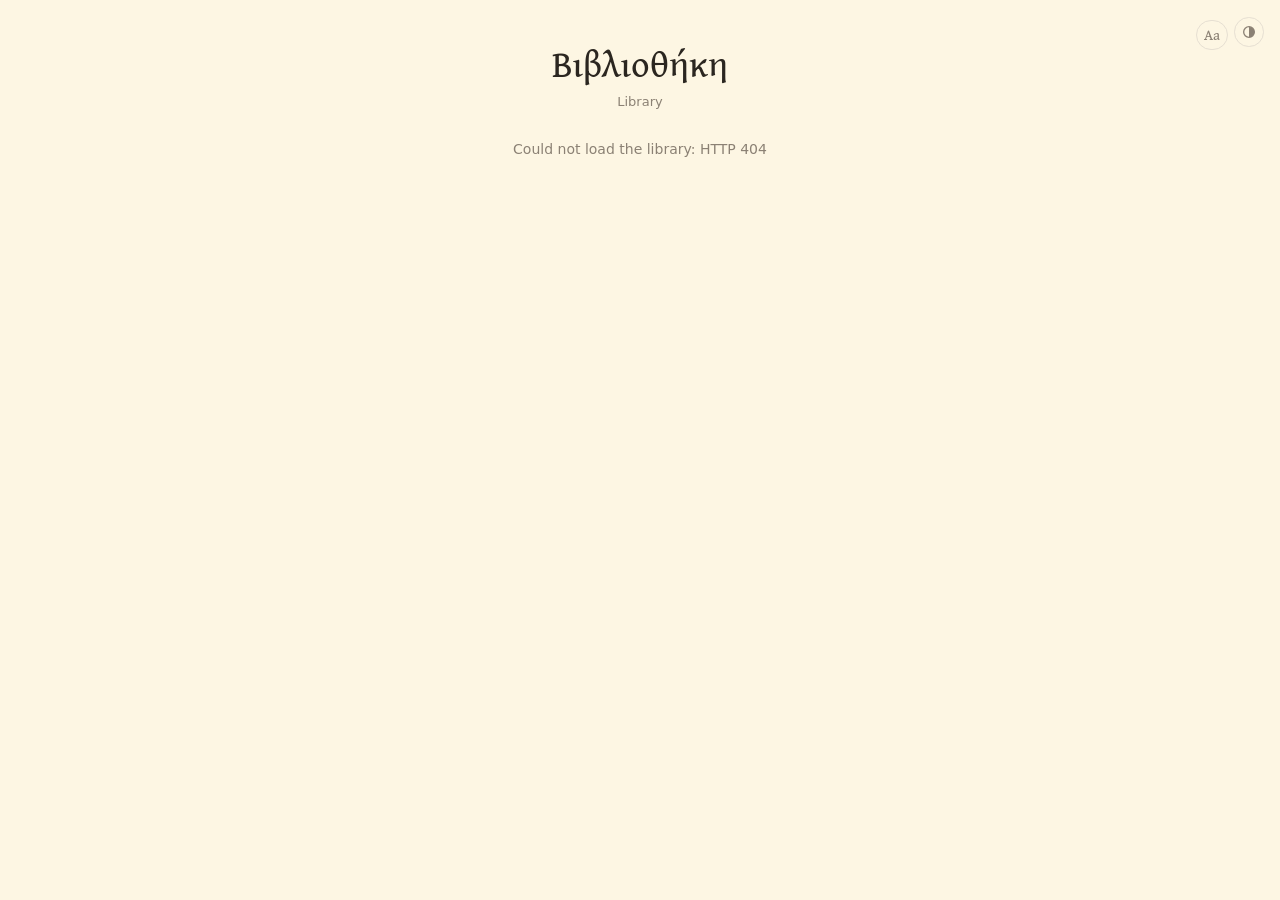
==== commit 28b1453a: "Bookmarks, verse links and ranges, library menus, smoother pages - Gentium is the default font for t" ====
--- a/web/index.html
+++ b/web/index.html
@@ -23,17 +23,19 @@
       if (v > 0) document.documentElement.style.setProperty(prop, v);
     }
   } catch {}
+  // And the font for the Greek (Gentium unless another was chosen).
+  try { const f = localStorage.getItem("font"); if (f === "garamond" || f === "didot") document.documentElement.dataset.font = f; } catch {}
 </script>
 <link rel="preconnect" href="https://fonts.googleapis.com">
 <link rel="preconnect" href="https://fonts.gstatic.com" crossorigin>
-<link href="https://fonts.googleapis.com/css2?family=EB+Garamond:ital,wght@0,400;0,700;1,400&family=Gentium+Book+Plus:ital,wght@0,400;0,700;1,400&display=swap" rel="stylesheet">
+<link href="https://fonts.googleapis.com/css2?family=EB+Garamond:ital,wght@0,400;0,700;1,400&family=Gentium+Book+Plus:ital,wght@0,400;0,700;1,400&family=GFS+Didot&display=swap" rel="stylesheet">
 <link rel="stylesheet" href="style.css">
 </head>
 <body class="library">
 <div class="library-tools">
   <div id="size-picker">
-    <button id="size-button" title="Text size" aria-label="Text size" aria-haspopup="dialog" aria-expanded="false" aria-controls="size-menu">Aa</button>
-    <div id="size-menu" role="dialog" aria-label="Text size" hidden>
+    <button id="size-button" title="Text size and font" aria-label="Text size and font" aria-haspopup="dialog" aria-expanded="false" aria-controls="size-menu">Aa</button>
+    <div id="size-menu" role="dialog" aria-label="Text size and font" hidden>
       <div class="size-row" data-key="textScale" data-prop="--text-scale">
         <span class="size-name">Text</span>
         <button class="size-step" data-step="-1" aria-label="Smaller text">−</button>
@@ -46,6 +48,14 @@
         <output class="size-value">100%</output>
         <button class="size-step" data-step="1" aria-label="Larger interface">+</button>
       </div>
+      <div class="font-row" role="group" aria-label="Font">
+        <span class="size-name">Font</span>
+        <span class="font-choices">
+          <button class="font-choice" data-font="gentium" aria-pressed="false">Gentium</button>
+          <button class="font-choice" data-font="garamond" aria-pressed="false">Garamond</button>
+          <button class="font-choice" data-font="didot" aria-pressed="false">Didot</button>
+        </span>
+      </div>
     </div>
   </div>
   <button id="theme" aria-label="Theme">
@@ -57,9 +67,11 @@
 <main>
   <h1>Βιβλιοθήκη</h1>
   <p class="sub">Library</p>
+  <section id="bookmarks" class="category" hidden></section>
   <div id="library" aria-live="polite"></div>
 </main>
 <script src="theme.js"></script>
+<script src="shared.js"></script>
 <script src="home.js"></script>
 </body>
 </html>
--- a/web/style.css
+++ b/web/style.css
@@ -7,9 +7,15 @@
   --current-bar: #b07a1e;
   --pause-bg: #f7efdb;
   --player-bg: rgba(253, 246, 227, 0.94);
-  --greek: "EB Garamond", "Gentium Book Plus", "Noto Serif", "Times New Roman", serif;
+  --greek: "Gentium Book Plus", "GFS Didot", "Noto Serif", "Times New Roman", serif;
+  --font-scale: 0.91;
   color-scheme: light;  /* native controls (the book list, scrollbars) follow the theme */
 }
+/* The font for the Greek (the Aa menu): Gentium unless another was chosen. Garamond runs
+   small, so the text is set about 10% larger for it; the others take that back with
+   --font-scale. */
+:root[data-font="garamond"] { --greek: "EB Garamond", "Gentium Book Plus", "Noto Serif", "Times New Roman", serif; --font-scale: 1; }
+:root[data-font="didot"] { --greek: "GFS Didot", "Gentium Book Plus", "Noto Serif", "Times New Roman", serif; --font-scale: 0.91; }
 @media (prefers-color-scheme: dark) {
   :root:not([data-theme="light"]) {
     --bg: #1d1a16;
@@ -41,16 +47,21 @@
 body { touch-action: manipulation; -webkit-text-size-adjust: 100%; }
 /* No blue box flashing over whatever is tapped. */
 html { -webkit-tap-highlight-color: transparent; }
+/* Hover styles are only for a real pointer (on touch the last thing tapped would stay
+   lit); a tap gets a brief press instead. */
+@media (hover: none) {
+  button:active:not(:disabled), a:active, summary:active { opacity: 0.55; }
+}
 body {
   margin: 0;
   background: var(--bg);
   color: var(--text);
   font-family: var(--greek);
-  font-size: 23px;  /* EB Garamond runs small */
+  font-size: 23px;  /* sized for EB Garamond, which runs small; --font-scale takes the others down */
   line-height: 1.55;
 }
 main {
-  font-size: calc(var(--text-scale, 1) * 1em);  /* the reader's Text size */
+  font-size: calc(var(--text-scale, 1) * var(--font-scale, 1) * 1em);  /* the reader's Text size */
   max-width: 44rem;
   margin: 0 auto;
   padding: 1.5rem 16px 9rem;
@@ -97,7 +108,8 @@
 }
 #book-label { min-width: 0; overflow: hidden; text-overflow: ellipsis; white-space: nowrap; }
 #book-select svg { flex: none; color: var(--muted); }
-#book-select:hover, #book-select:focus-visible, #book-select[aria-expanded="true"] { border-color: var(--rule); outline: none; }
+#book-select:focus-visible, #book-select[aria-expanded="true"] { border-color: var(--rule); outline: none; }
+@media (hover: hover) { #book-select:hover { border-color: var(--rule); outline: none; } }
 #book-menu {
   position: absolute;
   top: calc(100% + 6px);
@@ -127,10 +139,10 @@
   overflow: hidden;
   text-overflow: ellipsis;
 }
-#book-menu a:hover, #book-menu a:focus-visible { background: var(--current-bg); outline: none; }
+#book-menu a:focus-visible { background: var(--current-bg); outline: none; }
+@media (hover: hover) { #book-menu a:hover { background: var(--current-bg); outline: none; } }
 #book-menu [aria-selected="true"] a { color: var(--current-bar); font-weight: 600; }
 #to-start {
-  margin-left: auto;
   display: inline-flex;
   align-items: center;
   gap: 0.3rem;
@@ -142,7 +154,25 @@
   padding: 0.25rem 0.7rem;
   cursor: pointer;
 }
-#to-start:hover { color: var(--text); border-color: var(--current-bar); }
+@media (hover: hover) { #to-start:hover { color: var(--text); border-color: var(--current-bar); } }
+/* Bookmark the verse being read (filled when it is marked). */
+#bookmark {
+  margin-left: auto;
+  flex: none;
+  display: grid;
+  place-items: center;
+  width: 1.85rem;
+  height: 1.85rem;
+  padding: 0;
+  color: var(--muted);
+  background: transparent;
+  border: 1px solid var(--rule);
+  border-radius: 50%;
+  cursor: pointer;
+}
+@media (hover: hover) { #bookmark:hover { color: var(--text); border-color: var(--current-bar); } }
+#bookmark[aria-pressed="true"] { color: var(--current-bar); border-color: var(--current-bar); }
+#bookmark[aria-pressed="true"] path { fill: currentColor; }
 /* Theme switch: automatic (follows the system) -> light -> dark. */
 #theme {
   display: grid;
@@ -156,7 +186,7 @@
   border-radius: 50%;
   cursor: pointer;
 }
-#theme:hover { color: var(--text); border-color: var(--current-bar); }
+@media (hover: hover) { #theme:hover { color: var(--text); border-color: var(--current-bar); } }
 /* The bars and their controls, at the reader's Interface size. */
 #topbar, #player { zoom: var(--ui-scale, 1); }
 
@@ -172,7 +202,8 @@
   border-radius: 0.95rem;
   cursor: pointer;
 }
-#size-button:hover, #size-button[aria-expanded="true"] { color: var(--text); border-color: var(--current-bar); }
+#size-button[aria-expanded="true"] { color: var(--text); border-color: var(--current-bar); }
+@media (hover: hover) { #size-button:hover { color: var(--text); border-color: var(--current-bar); } }
 #size-menu {
   position: absolute;
   top: calc(100% + 6px);
@@ -188,9 +219,28 @@
   font: 14px system-ui, sans-serif;
   color: var(--muted);
   white-space: nowrap;
+  max-width: calc(100vw / var(--ui-scale, 1) - 16px);  /* in the bar's (zoomed) units */
 }
 #size-menu[hidden] { display: none; }
 .size-row { display: grid; grid-template-columns: 5.2rem 2rem 3.2rem 2rem; align-items: center; }
+.font-row { display: flex; align-items: center; gap: 0.3rem; margin-top: 0.15rem; }
+/* The choices wrap among themselves, beside the label rather than under it. */
+.font-choices { display: flex; flex-wrap: wrap; gap: 0.3rem; min-width: 0; }
+.font-row .size-name { width: 5.2rem; flex: none; }
+.font-choice {
+  padding: 0.2rem 0.5rem;
+  font-size: 17px;
+  color: var(--muted);
+  background: var(--bg);
+  border: 1px solid var(--rule);
+  border-radius: 6px;
+  cursor: pointer;
+}
+.font-choice[data-font="garamond"] { font-family: "EB Garamond", serif; }
+.font-choice[data-font="gentium"] { font-family: "Gentium Book Plus", serif; font-size: 15.5px; }
+.font-choice[data-font="didot"] { font-family: "GFS Didot", serif; font-size: 15.5px; }
+@media (hover: hover) { .font-choice:hover { color: var(--text); border-color: var(--current-bar); } }
+.font-choice[aria-pressed="true"] { color: var(--text); border-color: var(--current-bar); background: var(--current-bg); }
 .size-value { text-align: center; font-variant-numeric: tabular-nums; color: var(--text); }
 .size-step {
   width: 2rem;
@@ -205,7 +255,7 @@
   border-radius: 50%;
   cursor: pointer;
 }
-.size-step:hover:not(:disabled) { color: var(--text); border-color: var(--current-bar); }
+@media (hover: hover) { .size-step:hover:not(:disabled) { color: var(--text); border-color: var(--current-bar); } }
 .size-step:disabled { opacity: 0.35; cursor: default; }
 #theme svg { display: none; }
 #theme[data-mode="auto"] .th-auto, #theme[data-mode="light"] .th-light, #theme[data-mode="dark"] .th-dark { display: block; }
@@ -265,7 +315,7 @@
   cursor: pointer;
   transition: background-color 120ms ease;
 }
-.verse:hover { background: color-mix(in srgb, var(--current-bg) 35%, transparent); }
+@media (hover: hover) { .verse:hover { background: color-mix(in srgb, var(--current-bg) 35%, transparent); } }
 .verse { position: relative; }
 .verse .seek-icon {
   position: absolute;
@@ -278,7 +328,7 @@
   pointer-events: none;
   transition: opacity 120ms ease;
 }
-.verse:not(.untimed):hover .seek-icon { opacity: 0.85; }
+@media (hover: hover) { .verse:not(.untimed):hover .seek-icon { opacity: 0.85; } }
 @media (hover: none) { .verse .seek-icon { display: none; } }
 .verse .num {
   text-align: right;
@@ -326,7 +376,7 @@
   box-shadow: 0 8px 28px rgba(0, 0, 0, 0.14);
   padding: 1rem 1.1rem 1.1rem;
   overflow-y: auto;
-  font-size: calc(18.5px * var(--text-scale, 1));
+  font-size: calc(18.5px * var(--text-scale, 1) * var(--font-scale, 1));
   line-height: 1.45;
 }
 #card-close {
@@ -334,7 +384,7 @@
   border: 0; background: transparent; color: var(--muted);
   font-size: 22px; line-height: 1; cursor: pointer; padding: 0.2rem 0.4rem;
 }
-#card-close:hover { color: var(--text); }
+@media (hover: hover) { #card-close:hover { color: var(--text); } }
 #card h2 { margin: 0 1.5rem 0.2rem 0; font-weight: 400; font-size: 1.6em; }
 #card .gloss-line { color: var(--muted); margin: 0 0 0.8rem; }
 #card .token + .token { border-top: 1px solid var(--rule); margin-top: 0.8rem; padding-top: 0.8rem; }
@@ -344,7 +394,7 @@
   font-family: system-ui, sans-serif; font-size: 12px; margin-left: 0.5rem;
   color: var(--current-bar); text-decoration: none; vertical-align: middle;
 }
-#card .lemma a:hover { text-decoration: underline; }
+@media (hover: hover) { #card .lemma a:hover { text-decoration: underline; } }
 #card .definition { margin-top: 0.15rem; font-family: system-ui, sans-serif; font-size: 14.5px; }
 #card .morph { display: flex; flex-wrap: wrap; gap: 0.3rem; margin: 0.45rem 0; }
 #card .morph span {
@@ -384,7 +434,7 @@
   border: 1px solid var(--rule);
   border-radius: 10px;
   box-shadow: 0 8px 28px rgba(0, 0, 0, 0.1);
-  font-size: calc(18px * var(--text-scale, 1));
+  font-size: calc(18px * var(--text-scale, 1) * var(--font-scale, 1));
   line-height: 1.5;
 }
 #scholia[hidden] { display: none; }
@@ -403,7 +453,7 @@
   border: 0; background: transparent; color: var(--muted);
   font-size: 22px; line-height: 1; cursor: pointer; padding: 0 0.3rem;
 }
-#scholia-close:hover { color: var(--text); }
+@media (hover: hover) { #scholia-close:hover { color: var(--text); } }
 #scholia-body { flex: 1; min-height: 0; overflow-y: auto; padding: 0.3rem 1.35rem 0.6rem 1rem; }
 /* Scrolling panels: a thin scrollbar in the theme's colours, with its own gutter (classic
    scrollbars) and room in the padding for overlay ones, so it never covers the counts. */
@@ -429,7 +479,7 @@
 .sch-src summary::-webkit-details-marker { display: none; }
 .sch-src summary::before { content: "▸"; font-size: 16px; line-height: 1; transition: transform 120ms ease; }
 .sch-src[open] summary::before { transform: rotate(90deg); }
-.sch-src summary:hover { color: var(--text); }
+@media (hover: hover) { .sch-src summary:hover { color: var(--text); } }
 .siglum {
   font-family: var(--greek);
   font-size: 16.5px;
@@ -493,7 +543,8 @@
     opacity: 0.55;
     cursor: pointer;
   }
-  .verse.current .sch-btn, .sch-btn:hover { opacity: 1; color: var(--current-bar); }
+  .verse.current .sch-btn { opacity: 1; color: var(--current-bar); }
+  @media (hover: hover) { .sch-btn:hover { opacity: 1; color: var(--current-bar); } }
   /* The page behind the popup doesn't scroll, so only the popup has a scrollbar. */
   html:has(body.scholia-popup) { overflow: hidden; }
   body.scholia-popup::after {
@@ -508,8 +559,9 @@
     top: 50%;
     left: 50%;
     width: min(40rem, calc(100vw - 32px));
-    max-height: min(70vh, 36rem);
-    max-height: min(70dvh, 36rem);
+    /* A fixed height: it doesn't change size as one verse's notes give way to another's. */
+    height: min(70vh, 36rem);
+    height: min(70dvh, 36rem);
     transform: translate(-50%, -50%);
     box-shadow: 0 12px 36px rgba(0, 0, 0, 0.3);
   }
@@ -574,9 +626,9 @@
   color: var(--muted);
   cursor: pointer;
 }
-.tbtn:hover { color: var(--text); border-color: var(--current-bar); }
+@media (hover: hover) { .tbtn:hover { color: var(--text); border-color: var(--current-bar); } }
 .tbtn.play { width: 2.7rem; height: 2.7rem; color: var(--bg); background: var(--current-bar); border-color: var(--current-bar); }
-.tbtn.play:hover { color: var(--bg); filter: brightness(1.08); }
+@media (hover: hover) { .tbtn.play:hover { color: var(--bg); filter: brightness(1.08); } }
 .tbtn.bare { border-color: transparent; background: transparent; }
 .play .icon-pause, body.playing .play .icon-play { display: none; }
 body.playing .play .icon-pause { display: block; }
@@ -647,7 +699,7 @@
   border-radius: 6px;
   cursor: text;
 }
-#position:hover { border-color: var(--rule); }
+@media (hover: hover) { #position:hover { border-color: var(--rule); } }
 #position:focus { outline: none; border-color: var(--current-bar); color: var(--text); background: var(--bg); }
 #position.invalid { border-color: #c0392b; }
 .toggle { display: flex; align-items: center; gap: 0.35rem; cursor: pointer; }
@@ -717,7 +769,7 @@
   cursor: pointer;
   padding: 0;
 }
-#focus-controls button:hover { color: var(--text); border-color: var(--current-bar); }
+@media (hover: hover) { #focus-controls button:hover { color: var(--text); border-color: var(--current-bar); } }
 #fc-play { color: var(--current-bar); }
 #fc-play .icon-pause, body.playing #fc-play .icon-play { display: none; }
 body.playing #fc-play .icon-pause { display: block; }
@@ -744,7 +796,7 @@
   input, select, textarea { font-size: 16px !important; }
   .trans { margin-left: calc(2.2rem + 3px + 0.5rem); }
   .verse { grid-template-columns: 2.2rem 1fr; column-gap: 0.5rem; }
-  .verse:not(.untimed):hover .num { visibility: hidden; }  /* narrow column: the icon takes its place */
+  @media (hover: hover) { .verse:not(.untimed):hover .num { visibility: hidden; } }  /* narrow column: the icon takes its place */
 }
 
 /* Back to the library. */
@@ -755,7 +807,7 @@
   border-radius: 6px;
   padding: 0.15rem;
 }
-#home:hover { color: var(--text); }
+@media (hover: hover) { #home:hover { color: var(--text); } }
 
 /* Only the controls a text has data for: a library text without a recording keeps the
    position box (for jumping to a line or section). */
@@ -767,7 +819,7 @@
 body.no-audio .transport { display: flex; justify-content: center; }
 body.no-audio #position { width: 8rem; margin-left: 0; border-color: var(--rule); }
 body.no-audio .verse { cursor: auto; }
-body.no-audio .verse:hover { background: none; }
+@media (hover: hover) { body.no-audio .verse:hover { background: none; } }
 
 /* Prose: a paragraph per speech, the section (Stephanus) that opens it in the margin and
    later ones marked in the text. */
@@ -816,23 +868,198 @@
 .work:last-child { border-bottom: none; }
 .work-head { display: flex; align-items: baseline; gap: 0.6rem; flex-wrap: wrap; }
 .work-title { color: var(--text); text-decoration: none; font-size: 1.15em; }
-a.work-title:hover { color: var(--current-bar); }
+@media (hover: hover) { a.work-title:hover { color: var(--current-bar); } }
 .work-author { color: var(--muted); font-size: 0.8em; }
-.books { display: flex; flex-wrap: wrap; gap: 0.3rem; margin-top: 0.35rem; }
-.books a {
-  min-width: 1.9rem;
-  padding: 0.05rem 0.35rem;
+/* A work in several books: a button with the book last opened, and a menu of them all. */
+.work-pick { position: relative; margin-left: auto; }
+.pick {
+  display: inline-flex;
+  align-items: center;
+  gap: 0.25rem;
+  max-width: 14rem;
+  padding: 0.1rem 0.45rem;
+  font: inherit;
+  font-size: 0.8em;
+  color: var(--muted);
+  background: transparent;
+  border: 1px solid var(--rule);
+  border-radius: 6px;
+  cursor: pointer;
+}
+.pick-label { min-width: 0; overflow: hidden; text-overflow: ellipsis; white-space: nowrap; }
+.pick svg { flex: none; }
+@media (hover: hover) { .pick:hover { color: var(--text); border-color: var(--current-bar); } }
+.pick[aria-expanded="true"] { color: var(--text); border-color: var(--current-bar); }
+.library .menu {
+  position: absolute;
+  top: calc(100% + 6px);
+  right: 0;
+  z-index: 7;
+  min-width: 9rem;
+  max-width: calc(100vw / var(--ui-scale, 1) - 32px);
+  max-height: min(55vh, 26rem);
+  max-height: min(55dvh, 26rem);
+  overflow-y: auto;
+  overscroll-behavior: contain;
+  margin: 0;
+  padding: 0.3rem 0;
+  list-style: none;
+  background: var(--bg);
+  border: 1px solid var(--rule);
+  border-radius: 10px;
+  box-shadow: 0 8px 28px rgba(0, 0, 0, 0.14);
+  font-size: 0.85em;
+}
+.library .menu[hidden] { display: none; }
+.library .menu a { display: block; padding: 0.35rem 0.9rem; color: var(--text); text-decoration: none; white-space: nowrap; }
+@media (hover: hover) { .library .menu a:hover { background: var(--current-bg); } }
+.library .menu a[aria-current="true"] { color: var(--current-bar); font-weight: 600; }
+/* A collection's menu: its books, each with a toggle for its chapters. */
+.library .menu.nested { min-width: 15rem; }
+.member-row { display: flex; align-items: center; }
+.member-row a { flex: 1; min-width: 0; overflow: hidden; text-overflow: ellipsis; }
+.expand {
+  flex: none;
+  display: grid;
+  place-items: center;
+  width: 2.2rem;
+  height: 2.2rem;
+  margin-right: 0.3rem;
+  padding: 0;
+  color: var(--muted);
+  background: transparent;
+  border: 0;
+  border-radius: 6px;
+  cursor: pointer;
+}
+.expand svg { transition: transform 150ms ease; }
+.expand[aria-expanded="true"] svg { transform: rotate(180deg); }
+@media (hover: hover) { .expand:hover { color: var(--text); background: var(--current-bg); } }
+.library .chapters {
+  display: grid;
+  grid-template-columns: repeat(auto-fill, minmax(2.3rem, 1fr));
+  gap: 0.3rem;
+  margin: 0.1rem 0.8rem 0.5rem;
+  padding: 0;
+  list-style: none;
+}
+.library .chapters[hidden] { display: none; }
+.library .chapters a {
+  display: block;
+  padding: 0.15rem 0;
   text-align: center;
   color: var(--muted);
   text-decoration: none;
-  font-size: 0.8em;
+  font-variant-numeric: tabular-nums;
   border: 1px solid var(--rule);
   border-radius: 6px;
 }
-.books a:hover { color: var(--text); border-color: var(--current-bar); }
+@media (hover: hover) { .library .chapters a:hover { color: var(--text); border-color: var(--current-bar); } }
+.library .chapters a[aria-current="true"] { color: var(--current-bar); border-color: var(--current-bar); }
+
+/* Bookmarks, at the top of the library. */
+#bookmarks[hidden] { display: none; }
+.marks { list-style: none; margin: 0; padding: 0; }
+.marks li { display: flex; align-items: center; gap: 0.4rem; border-bottom: 1px solid color-mix(in srgb, var(--rule) 60%, transparent); }
+.marks li:last-child { border-bottom: none; }
+.mark { flex: 1; min-width: 0; display: grid; padding: 0.45rem 0; color: var(--text); text-decoration: none; }
+.mark-label { font-size: 0.95em; }
+.mark-snippet { color: var(--muted); font-size: 0.78em; white-space: nowrap; overflow: hidden; text-overflow: ellipsis; }
+@media (hover: hover) { .mark:hover .mark-label { color: var(--current-bar); } }
+.mark-delete {
+  flex: none;
+  width: 2rem;
+  height: 2rem;
+  padding: 0;
+  font: 20px system-ui, sans-serif;
+  line-height: 1;
+  color: var(--muted);
+  background: transparent;
+  border: 0;
+  border-radius: 50%;
+  cursor: pointer;
+}
+@media (hover: hover) { .mark-delete:hover { color: var(--text); background: var(--current-bg); } }
+.mark-delete:disabled { opacity: 0.4; }
 .library .notice { color: var(--muted); font: 14px system-ui, sans-serif; text-align: center; margin-top: 2rem; }
 .library .notice code { font-size: 13px; }
 /* Verse without a paraphrase under each line: set closer. */
 body.no-paraphrase #verses:not(.prose) .verse { margin-bottom: 0.15rem; padding-top: 0.1rem; padding-bottom: 0.1rem; }
 /* Without a recording, the line or paragraph the σχόλια panel is showing. */
 body.show-scholia .verse.noted, body.scholia-popup .verse.noted { border-left-color: color-mix(in srgb, var(--current-bar) 60%, transparent); background: color-mix(in srgb, var(--current-bg) 40%, transparent); }
+
+/* A bookmarked verse: a ribbon at the left of its row. */
+.verse.bookmarked::before {
+  content: "";
+  position: absolute;
+  left: 0.45rem;
+  top: 0;
+  width: 0.5rem;
+  height: 0.85rem;
+  background: var(--current-bar);
+  clip-path: polygon(0 0, 100% 0, 100% 100%, 50% 72%, 0 100%);
+  opacity: 0.8;
+}
+@media (hover: hover) { .verse.bookmarked:not(.untimed):hover::before { opacity: 0; } }
+body.focused .verse.bookmarked:not(.f-cur)::before { display: none; }
+
+/* A passing message (bookmark added or removed), above the media bar. */
+#toast {
+  position: fixed;
+  left: 50%;
+  bottom: calc(var(--player-h, 7rem) + 0.8rem);
+  z-index: 8;
+  max-width: calc(100vw - 32px);
+  padding: 0.45rem 0.9rem;
+  border-radius: 999px;
+  background: var(--text);
+  color: var(--bg);
+  font: 14px system-ui, sans-serif;
+  white-space: nowrap;
+  overflow: hidden;
+  text-overflow: ellipsis;
+  box-shadow: 0 6px 20px rgba(0, 0, 0, 0.2);
+  transform: translateX(-50%);
+  animation: toast-in 180ms ease-out;
+  transition: opacity 250ms ease;
+}
+#toast[hidden] { display: none; }
+#toast.out { opacity: 0; }
+@keyframes toast-in { from { opacity: 0; transform: translate(-50%, 6px); } }
+
+/* Showing a range of the book (?v=40-60): which, and the way back to all of it. */
+.range-note { text-align: center; margin: 0 0 1rem; font: 13px system-ui, sans-serif; color: var(--muted); }
+.range-note a { color: var(--current-bar); text-decoration: none; }
+body.focused .range-note { display: none; }
+
+/* While a book loads: grey lines in place of the verses, shown only if it takes a moment. */
+#verses.loading { animation: skel-in 250ms ease 180ms both; }
+@keyframes skel-in { from { opacity: 0; } }
+.skel { display: grid; grid-template-columns: 3rem 1fr; column-gap: 0.75rem; row-gap: 0.45rem; padding: 0.35rem 0; margin-bottom: 0.7rem; }
+.skel .sk-line { grid-column: 2; height: 0.8em; width: var(--w, 80%); border-radius: 4px; }
+.skel .sk-sub { height: 0.6em; width: calc(var(--w, 80%) - 12%); opacity: 0.6; }
+.skel .sk-line, .sch-skel span {
+  background: linear-gradient(90deg, var(--rule) 25%, color-mix(in srgb, var(--rule) 45%, var(--bg)) 50%, var(--rule) 75%);
+  background-size: 300% 100%;
+  animation: shimmer 1.4s ease-in-out infinite;
+}
+@keyframes shimmer { from { background-position: 100% 0; } to { background-position: 0 0; } }
+body.hide-paraphrase .skel .sk-sub { display: none; }
+@media (max-width: 520px) { .skel { grid-template-columns: 2.2rem 1fr; column-gap: 0.5rem; } }
+
+/* Notes not loaded yet: a few grey lines in the σχόλια panel. */
+.sch-skel { display: grid; gap: 0.55rem; padding: 0.7rem 0; }
+.sch-skel span { display: block; height: 0.75em; border-radius: 4px; }
+.sch-skel span:nth-child(1) { width: 40%; }
+.sch-skel span:nth-child(2) { width: 92%; }
+.sch-skel span:nth-child(3) { width: 85%; }
+.sch-skel span:nth-child(4) { width: 60%; }
+
+/* Moving between pages: the old page fades into the new; in the reader the bars stay
+   where they are (browsers with cross-document view transitions; others just load). */
+@media (prefers-reduced-motion: no-preference) {
+  @view-transition { navigation: auto; }
+  #topbar { view-transition-name: topbar; }
+  #player { view-transition-name: player; }
+  ::view-transition-group(*) { animation-duration: 200ms; }
+}
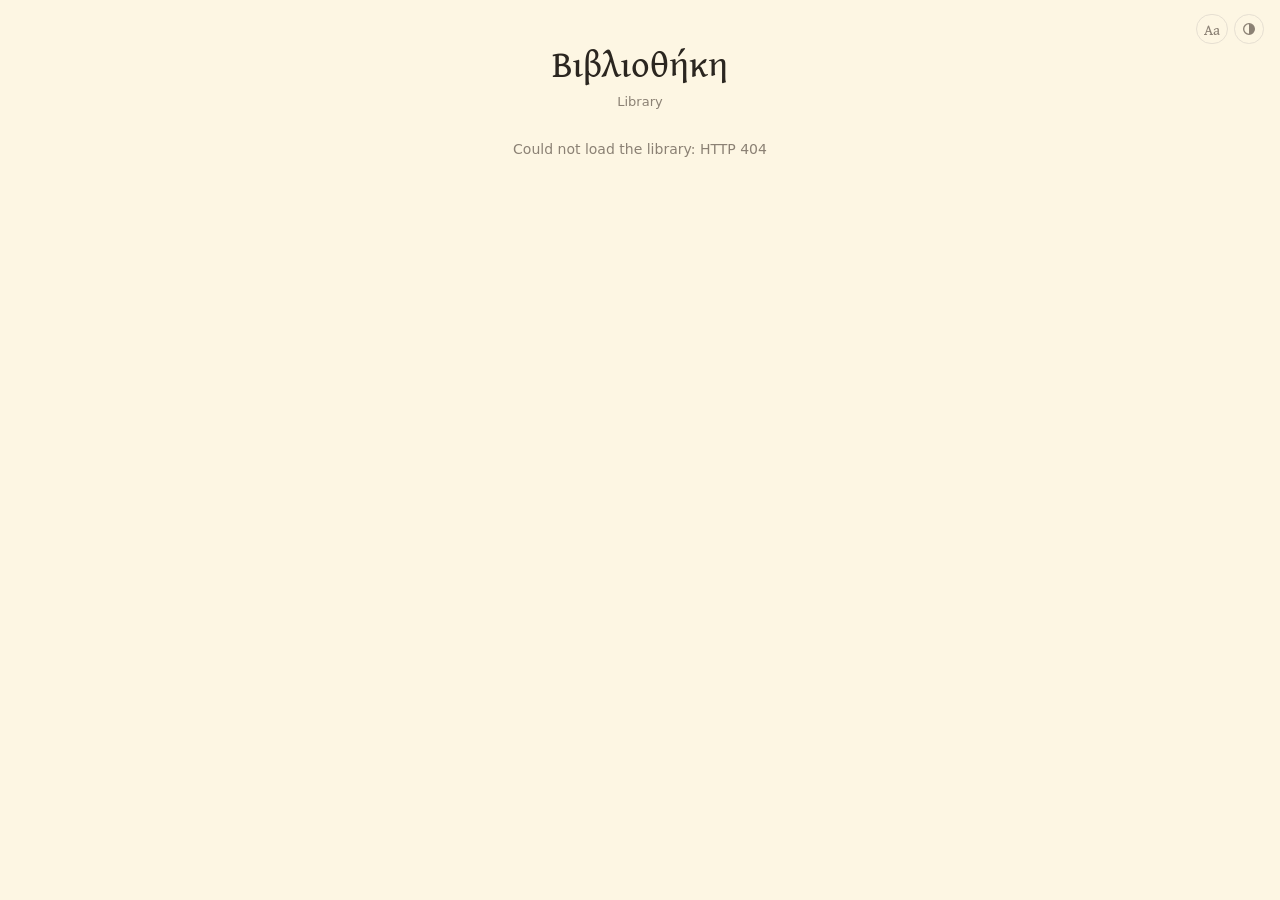
==== commit 0f864775: "Faster loading on phones, full titles on wide screens, library book folds - Fonts are served from th" ====
--- a/web/index.html
+++ b/web/index.html
@@ -4,6 +4,7 @@
 <meta charset="utf-8">
 <meta name="viewport" content="width=device-width, initial-scale=1, maximum-scale=1, user-scalable=no, viewport-fit=cover">
 <meta name="theme-color" content="#fdf6e3">
+<meta name="description" content="A library of Greek texts to read verse by verse, following a recitation where there is one.">
 <link rel="manifest" href="manifest.webmanifest">
 <link rel="icon" href="icons/icon-32.png" sizes="32x32">
 <link rel="apple-touch-icon" href="icons/icon-180.png">
@@ -24,12 +25,24 @@
     }
   } catch {}
   // And the font for the Greek (Gentium unless another was chosen).
-  try { const f = localStorage.getItem("font"); if (f === "garamond" || f === "didot") document.documentElement.dataset.font = f; } catch {}
+  {
+    let font = "gentium";
+    try { const f = localStorage.getItem("font"); if (f === "garamond" || f === "didot") document.documentElement.dataset.font = font = f; } catch {}
+    // Fetch its Greek at once, rather than once the stylesheet has been read.
+    const file = { gentium: "gentium-book-plus-400", garamond: "eb-garamond-400", didot: "gfs-didot-400" }[font];
+    for (const part of ["greek", "greek-ext"]) {
+      const link = Object.assign(document.createElement("link"),
+        { rel: "preload", as: "font", type: "font/woff2", crossOrigin: "anonymous", href: `fonts/${file}-${part}.woff2` });
+      document.head.append(link);
+    }
+  }
+  // Start fetching the library now, while the scripts load (home.js picks this up).
+  window.libraryRequest = fetch("/api/library");
 </script>
-<link rel="preconnect" href="https://fonts.googleapis.com">
-<link rel="preconnect" href="https://fonts.gstatic.com" crossorigin>
-<link href="https://fonts.googleapis.com/css2?family=EB+Garamond:ital,wght@0,400;0,700;1,400&family=Gentium+Book+Plus:ital,wght@0,400;0,700;1,400&family=GFS+Didot&display=swap" rel="stylesheet">
 <link rel="stylesheet" href="style.css">
+<script defer src="theme.js"></script>
+<script defer src="shared.js"></script>
+<script defer src="home.js"></script>
 </head>
 <body class="library">
 <div class="library-tools">
@@ -70,8 +83,5 @@
   <section id="bookmarks" class="category" hidden></section>
   <div id="library" aria-live="polite"></div>
 </main>
-<script src="theme.js"></script>
-<script src="shared.js"></script>
-<script src="home.js"></script>
 </body>
 </html>
--- a/web/style.css
+++ b/web/style.css
@@ -1,3 +1,223 @@
+/* The Greek text's fonts, served from this site (from Google Fonts; SIL Open Font
+   License, see fonts/README.md). Each face is split by script; a browser downloads only
+   the parts a page uses (unicode-range). */
+@font-face {
+  font-family: 'EB Garamond';
+  font-style: italic;
+  font-weight: 400;
+  font-display: swap;
+  src: url(fonts/eb-garamond-400i-greek-ext.woff2) format('woff2');
+  unicode-range: U+1F00-1FFF;
+}
+@font-face {
+  font-family: 'EB Garamond';
+  font-style: italic;
+  font-weight: 400;
+  font-display: swap;
+  src: url(fonts/eb-garamond-400i-greek.woff2) format('woff2');
+  unicode-range: U+0370-0377, U+037A-037F, U+0384-038A, U+038C, U+038E-03A1, U+03A3-03FF;
+}
+@font-face {
+  font-family: 'EB Garamond';
+  font-style: italic;
+  font-weight: 400;
+  font-display: swap;
+  src: url(fonts/eb-garamond-400i-latin-ext.woff2) format('woff2');
+  unicode-range: U+0100-02BA, U+02BD-02C5, U+02C7-02CC, U+02CE-02D7, U+02DD-02FF, U+0304, U+0308, U+0329, U+1D00-1DBF, U+1E00-1E9F, U+1EF2-1EFF, U+2020, U+20A0-20AB, U+20AD-20C4, U+2113, U+2C60-2C7F, U+A720-A7FF;
+}
+@font-face {
+  font-family: 'EB Garamond';
+  font-style: italic;
+  font-weight: 400;
+  font-display: swap;
+  src: url(fonts/eb-garamond-400i-latin.woff2) format('woff2');
+  unicode-range: U+0000-00FF, U+0131, U+0152-0153, U+02BB-02BC, U+02C6, U+02DA, U+02DC, U+0304, U+0308, U+0329, U+2000-206F, U+20AC, U+2122, U+2191, U+2193, U+2212, U+2215, U+FEFF, U+FFFD;
+}
+@font-face {
+  font-family: 'EB Garamond';
+  font-style: normal;
+  font-weight: 400;
+  font-display: swap;
+  src: url(fonts/eb-garamond-400-greek-ext.woff2) format('woff2');
+  unicode-range: U+1F00-1FFF;
+}
+@font-face {
+  font-family: 'EB Garamond';
+  font-style: normal;
+  font-weight: 400;
+  font-display: swap;
+  src: url(fonts/eb-garamond-400-greek.woff2) format('woff2');
+  unicode-range: U+0370-0377, U+037A-037F, U+0384-038A, U+038C, U+038E-03A1, U+03A3-03FF;
+}
+@font-face {
+  font-family: 'EB Garamond';
+  font-style: normal;
+  font-weight: 400;
+  font-display: swap;
+  src: url(fonts/eb-garamond-400-latin-ext.woff2) format('woff2');
+  unicode-range: U+0100-02BA, U+02BD-02C5, U+02C7-02CC, U+02CE-02D7, U+02DD-02FF, U+0304, U+0308, U+0329, U+1D00-1DBF, U+1E00-1E9F, U+1EF2-1EFF, U+2020, U+20A0-20AB, U+20AD-20C4, U+2113, U+2C60-2C7F, U+A720-A7FF;
+}
+@font-face {
+  font-family: 'EB Garamond';
+  font-style: normal;
+  font-weight: 400;
+  font-display: swap;
+  src: url(fonts/eb-garamond-400-latin.woff2) format('woff2');
+  unicode-range: U+0000-00FF, U+0131, U+0152-0153, U+02BB-02BC, U+02C6, U+02DA, U+02DC, U+0304, U+0308, U+0329, U+2000-206F, U+20AC, U+2122, U+2191, U+2193, U+2212, U+2215, U+FEFF, U+FFFD;
+}
+@font-face {
+  font-family: 'EB Garamond';
+  font-style: normal;
+  font-weight: 700;
+  font-display: swap;
+  src: url(fonts/eb-garamond-700-greek-ext.woff2) format('woff2');
+  unicode-range: U+1F00-1FFF;
+}
+@font-face {
+  font-family: 'EB Garamond';
+  font-style: normal;
+  font-weight: 700;
+  font-display: swap;
+  src: url(fonts/eb-garamond-700-greek.woff2) format('woff2');
+  unicode-range: U+0370-0377, U+037A-037F, U+0384-038A, U+038C, U+038E-03A1, U+03A3-03FF;
+}
+@font-face {
+  font-family: 'EB Garamond';
+  font-style: normal;
+  font-weight: 700;
+  font-display: swap;
+  src: url(fonts/eb-garamond-700-latin-ext.woff2) format('woff2');
+  unicode-range: U+0100-02BA, U+02BD-02C5, U+02C7-02CC, U+02CE-02D7, U+02DD-02FF, U+0304, U+0308, U+0329, U+1D00-1DBF, U+1E00-1E9F, U+1EF2-1EFF, U+2020, U+20A0-20AB, U+20AD-20C4, U+2113, U+2C60-2C7F, U+A720-A7FF;
+}
+@font-face {
+  font-family: 'EB Garamond';
+  font-style: normal;
+  font-weight: 700;
+  font-display: swap;
+  src: url(fonts/eb-garamond-700-latin.woff2) format('woff2');
+  unicode-range: U+0000-00FF, U+0131, U+0152-0153, U+02BB-02BC, U+02C6, U+02DA, U+02DC, U+0304, U+0308, U+0329, U+2000-206F, U+20AC, U+2122, U+2191, U+2193, U+2212, U+2215, U+FEFF, U+FFFD;
+}
+@font-face {
+  font-family: 'GFS Didot';
+  font-style: normal;
+  font-weight: 400;
+  font-display: swap;
+  src: url(fonts/gfs-didot-400-greek-ext.woff2) format('woff2');
+  unicode-range: U+1F00-1FFF;
+}
+@font-face {
+  font-family: 'GFS Didot';
+  font-style: normal;
+  font-weight: 400;
+  font-display: swap;
+  src: url(fonts/gfs-didot-400-greek.woff2) format('woff2');
+  unicode-range: U+0370-0377, U+037A-037F, U+0384-038A, U+038C, U+038E-03A1, U+03A3-03FF;
+}
+@font-face {
+  font-family: 'GFS Didot';
+  font-style: normal;
+  font-weight: 400;
+  font-display: swap;
+  src: url(fonts/gfs-didot-400-latin.woff2) format('woff2');
+  unicode-range: U+0000-00FF, U+0131, U+0152-0153, U+02BB-02BC, U+02C6, U+02DA, U+02DC, U+0304, U+0308, U+0329, U+2000-206F, U+20AC, U+2122, U+2191, U+2193, U+2212, U+2215, U+FEFF, U+FFFD;
+}
+@font-face {
+  font-family: 'Gentium Book Plus';
+  font-style: italic;
+  font-weight: 400;
+  font-display: swap;
+  src: url(fonts/gentium-book-plus-400i-greek-ext.woff2) format('woff2');
+  unicode-range: U+1F00-1FFF;
+}
+@font-face {
+  font-family: 'Gentium Book Plus';
+  font-style: italic;
+  font-weight: 400;
+  font-display: swap;
+  src: url(fonts/gentium-book-plus-400i-greek.woff2) format('woff2');
+  unicode-range: U+0370-0377, U+037A-037F, U+0384-038A, U+038C, U+038E-03A1, U+03A3-03FF;
+}
+@font-face {
+  font-family: 'Gentium Book Plus';
+  font-style: italic;
+  font-weight: 400;
+  font-display: swap;
+  src: url(fonts/gentium-book-plus-400i-latin-ext.woff2) format('woff2');
+  unicode-range: U+0100-02BA, U+02BD-02C5, U+02C7-02CC, U+02CE-02D7, U+02DD-02FF, U+0304, U+0308, U+0329, U+1D00-1DBF, U+1E00-1E9F, U+1EF2-1EFF, U+2020, U+20A0-20AB, U+20AD-20C4, U+2113, U+2C60-2C7F, U+A720-A7FF;
+}
+@font-face {
+  font-family: 'Gentium Book Plus';
+  font-style: italic;
+  font-weight: 400;
+  font-display: swap;
+  src: url(fonts/gentium-book-plus-400i-latin.woff2) format('woff2');
+  unicode-range: U+0000-00FF, U+0131, U+0152-0153, U+02BB-02BC, U+02C6, U+02DA, U+02DC, U+0304, U+0308, U+0329, U+2000-206F, U+20AC, U+2122, U+2191, U+2193, U+2212, U+2215, U+FEFF, U+FFFD;
+}
+@font-face {
+  font-family: 'Gentium Book Plus';
+  font-style: normal;
+  font-weight: 400;
+  font-display: swap;
+  src: url(fonts/gentium-book-plus-400-greek-ext.woff2) format('woff2');
+  unicode-range: U+1F00-1FFF;
+}
+@font-face {
+  font-family: 'Gentium Book Plus';
+  font-style: normal;
+  font-weight: 400;
+  font-display: swap;
+  src: url(fonts/gentium-book-plus-400-greek.woff2) format('woff2');
+  unicode-range: U+0370-0377, U+037A-037F, U+0384-038A, U+038C, U+038E-03A1, U+03A3-03FF;
+}
+@font-face {
+  font-family: 'Gentium Book Plus';
+  font-style: normal;
+  font-weight: 400;
+  font-display: swap;
+  src: url(fonts/gentium-book-plus-400-latin-ext.woff2) format('woff2');
+  unicode-range: U+0100-02BA, U+02BD-02C5, U+02C7-02CC, U+02CE-02D7, U+02DD-02FF, U+0304, U+0308, U+0329, U+1D00-1DBF, U+1E00-1E9F, U+1EF2-1EFF, U+2020, U+20A0-20AB, U+20AD-20C4, U+2113, U+2C60-2C7F, U+A720-A7FF;
+}
+@font-face {
+  font-family: 'Gentium Book Plus';
+  font-style: normal;
+  font-weight: 400;
+  font-display: swap;
+  src: url(fonts/gentium-book-plus-400-latin.woff2) format('woff2');
+  unicode-range: U+0000-00FF, U+0131, U+0152-0153, U+02BB-02BC, U+02C6, U+02DA, U+02DC, U+0304, U+0308, U+0329, U+2000-206F, U+20AC, U+2122, U+2191, U+2193, U+2212, U+2215, U+FEFF, U+FFFD;
+}
+@font-face {
+  font-family: 'Gentium Book Plus';
+  font-style: normal;
+  font-weight: 700;
+  font-display: swap;
+  src: url(fonts/gentium-book-plus-700-greek-ext.woff2) format('woff2');
+  unicode-range: U+1F00-1FFF;
+}
+@font-face {
+  font-family: 'Gentium Book Plus';
+  font-style: normal;
+  font-weight: 700;
+  font-display: swap;
+  src: url(fonts/gentium-book-plus-700-greek.woff2) format('woff2');
+  unicode-range: U+0370-0377, U+037A-037F, U+0384-038A, U+038C, U+038E-03A1, U+03A3-03FF;
+}
+@font-face {
+  font-family: 'Gentium Book Plus';
+  font-style: normal;
+  font-weight: 700;
+  font-display: swap;
+  src: url(fonts/gentium-book-plus-700-latin-ext.woff2) format('woff2');
+  unicode-range: U+0100-02BA, U+02BD-02C5, U+02C7-02CC, U+02CE-02D7, U+02DD-02FF, U+0304, U+0308, U+0329, U+1D00-1DBF, U+1E00-1E9F, U+1EF2-1EFF, U+2020, U+20A0-20AB, U+20AD-20C4, U+2113, U+2C60-2C7F, U+A720-A7FF;
+}
+@font-face {
+  font-family: 'Gentium Book Plus';
+  font-style: normal;
+  font-weight: 700;
+  font-display: swap;
+  src: url(fonts/gentium-book-plus-700-latin.woff2) format('woff2');
+  unicode-range: U+0000-00FF, U+0131, U+0152-0153, U+02BB-02BC, U+02C6, U+02DA, U+02DC, U+0304, U+0308, U+0329, U+2000-206F, U+20AC, U+2122, U+2191, U+2193, U+2212, U+2215, U+FEFF, U+FFFD;
+}
+
 :root {
   --bg: #fdf6e3;
   --text: #2b2620;
@@ -87,6 +307,12 @@
 }
 .eyebrow { color: var(--muted); letter-spacing: 0.06em; font-size: 0.85em; white-space: nowrap;
            min-width: 0; overflow: hidden; text-overflow: ellipsis; }
+/* The title and book in full on wider screens, shortened on phones (app.js fills both). */
+#eyebrow .short, #book-label .short { display: none; }
+@media (max-width: 640px) {
+  #eyebrow .long, #book-label .long { display: none; }
+  #eyebrow .short, #book-label .short { display: inline; }
+}
 /* Book picker: a button and a short menu under it (a native select fills a phone's
    screen with its list). */
 #book-picker { position: relative; min-width: 0; }
@@ -151,7 +377,8 @@
   background: transparent;
   border: 1px solid var(--rule);
   border-radius: 999px;
-  padding: 0.25rem 0.7rem;
+  height: 1.85rem;  /* as tall as the round buttons beside it */
+  padding: 0 0.7rem;
   cursor: pointer;
 }
 @media (hover: hover) { #to-start:hover { color: var(--text); border-color: var(--current-bar); } }
@@ -191,7 +418,7 @@
 #topbar, #player { zoom: var(--ui-scale, 1); }
 
 /* Text size menu (Aa): text and interface, each stepped smaller or larger. */
-#size-picker { position: relative; flex: none; }
+#size-picker { position: relative; flex: none; display: flex; }  /* flex: no line box (and descent) around the button */
 #size-button {
   height: 1.85rem;
   padding: 0 0.45rem;
@@ -262,6 +489,11 @@
 .credits { text-align: center; margin-bottom: 1rem; }
 
 #verses { list-style: none; margin: 0; padding: 0; }
+/* A book is hundreds of verses (thousands of words): the browser lays out and draws only
+   those near the screen, which is most of the work of opening a book on a phone. Each
+   remembers its size once drawn; until then it counts as a few lines. Not in focused mode,
+   where only three show anyway. */
+body:not(.focused) #verses > li { content-visibility: auto; contain-intrinsic-size: auto 6.5em; }
 .credit { margin: 0.4rem 0 0; color: var(--muted); font-family: system-ui, sans-serif; font-size: 12px; }
 body:not(.show-translation) #translation-credit { display: none; }
 body:not(.show-modern) #modern-credit { display: none; }
@@ -870,52 +1102,61 @@
 .work-title { color: var(--text); text-decoration: none; font-size: 1.15em; }
 @media (hover: hover) { a.work-title:hover { color: var(--current-bar); } }
 .work-author { color: var(--muted); font-size: 0.8em; }
-/* A work in several books: a button with the book last opened, and a menu of them all. */
-.work-pick { position: relative; margin-left: auto; }
-.pick {
+/* A work in several books: a "Books" toggle under its title, folding out the list of them
+   in place (full names, the one last opened marked). */
+.fold {
   display: inline-flex;
   align-items: center;
   gap: 0.25rem;
-  max-width: 14rem;
-  padding: 0.1rem 0.45rem;
-  font: inherit;
+  margin-top: 0.3rem;
+  padding: 0.1rem 0.45rem 0.1rem 0.5rem;
+  font: 13px system-ui, sans-serif;
+  color: var(--muted);
+  background: transparent;
+  border: 1px solid var(--rule);
+  border-radius: 6px;
+  cursor: pointer;
+}
+.fold svg { flex: none; transition: transform 150ms ease; }
+.fold[aria-expanded="true"] { color: var(--text); border-color: var(--current-bar); }
+.fold[aria-expanded="true"] svg { transform: rotate(180deg); }
+@media (hover: hover) { .fold:hover { color: var(--text); border-color: var(--current-bar); } }
+.library .book-list {
+  display: grid;
+  grid-template-columns: repeat(auto-fill, minmax(9.5rem, 1fr));
+  gap: 0.3rem;
+  margin: 0.5rem 0 0.2rem;
+  padding: 0;
+  list-style: none;
   font-size: 0.8em;
-  color: var(--muted);
-  background: transparent;
+}
+.library .book-list[hidden], .library .member-list[hidden] { display: none; }
+.library .book-list a {
+  display: block;
+  padding: 0.2rem 0.55rem;
+  color: var(--text);
+  text-decoration: none;
+  white-space: nowrap;
+  overflow: hidden;
+  text-overflow: ellipsis;
   border: 1px solid var(--rule);
   border-radius: 6px;
-  cursor: pointer;
-}
-.pick-label { min-width: 0; overflow: hidden; text-overflow: ellipsis; white-space: nowrap; }
-.pick svg { flex: none; }
-@media (hover: hover) { .pick:hover { color: var(--text); border-color: var(--current-bar); } }
-.pick[aria-expanded="true"] { color: var(--text); border-color: var(--current-bar); }
-.library .menu {
-  position: absolute;
-  top: calc(100% + 6px);
-  right: 0;
-  z-index: 7;
-  min-width: 9rem;
-  max-width: calc(100vw / var(--ui-scale, 1) - 32px);
-  max-height: min(55vh, 26rem);
-  max-height: min(55dvh, 26rem);
-  overflow-y: auto;
-  overscroll-behavior: contain;
-  margin: 0;
-  padding: 0.3rem 0;
+}
+@media (hover: hover) { .library .book-list a:hover { border-color: var(--current-bar); } }
+.library .book-list a[aria-current="true"] { color: var(--current-bar); border-color: var(--current-bar); }
+/* A collection's books, each with a toggle for its chapters. */
+.library .member-list {
+  margin: 0.4rem 0 0.2rem;
+  padding: 0;
   list-style: none;
-  background: var(--bg);
+  font-size: 0.85em;
   border: 1px solid var(--rule);
   border-radius: 10px;
-  box-shadow: 0 8px 28px rgba(0, 0, 0, 0.14);
-  font-size: 0.85em;
-}
-.library .menu[hidden] { display: none; }
-.library .menu a { display: block; padding: 0.35rem 0.9rem; color: var(--text); text-decoration: none; white-space: nowrap; }
-@media (hover: hover) { .library .menu a:hover { background: var(--current-bg); } }
-.library .menu a[aria-current="true"] { color: var(--current-bar); font-weight: 600; }
-/* A collection's menu: its books, each with a toggle for its chapters. */
-.library .menu.nested { min-width: 15rem; }
+}
+.library .member + .member { border-top: 1px solid color-mix(in srgb, var(--rule) 60%, transparent); }
+.member-row a { display: block; padding: 0.35rem 0.9rem; color: var(--text); text-decoration: none; }
+@media (hover: hover) { .member-row a:hover { color: var(--current-bar); } }
+.member-row a[aria-current="true"] { color: var(--current-bar); font-weight: 600; }
 .member-row { display: flex; align-items: center; }
 .member-row a { flex: 1; min-width: 0; overflow: hidden; text-overflow: ellipsis; }
 .expand {
@@ -1038,7 +1279,7 @@
 .skel { display: grid; grid-template-columns: 3rem 1fr; column-gap: 0.75rem; row-gap: 0.45rem; padding: 0.35rem 0; margin-bottom: 0.7rem; }
 .skel .sk-line { grid-column: 2; height: 0.8em; width: var(--w, 80%); border-radius: 4px; }
 .skel .sk-sub { height: 0.6em; width: calc(var(--w, 80%) - 12%); opacity: 0.6; }
-.skel .sk-line, .sch-skel span {
+.skel .sk-line, .sch-skel span, .card-skel span, .lib-skel span {
   background: linear-gradient(90deg, var(--rule) 25%, color-mix(in srgb, var(--rule) 45%, var(--bg)) 50%, var(--rule) 75%);
   background-size: 300% 100%;
   animation: shimmer 1.4s ease-in-out infinite;
@@ -1055,6 +1296,20 @@
 .sch-skel span:nth-child(3) { width: 85%; }
 .sch-skel span:nth-child(4) { width: 60%; }
 
+/* A word's card before its data comes: the word, then grey lines. */
+.card-skel { display: grid; gap: 0.6rem; padding: 0.5rem 0 0.3rem; min-width: 14rem; }
+.card-skel span { display: block; height: 0.75em; border-radius: 4px; }
+.card-skel span:nth-child(1) { width: 55%; height: 1em; }
+.card-skel span:nth-child(2) { width: 90%; }
+.card-skel span:nth-child(3) { width: 70%; }
+.card-skel span:nth-child(4) { width: 82%; }
+.card-skel span:nth-child(5) { width: 45%; }
+
+/* The library before its list comes: grey rows. */
+.lib-skel { margin: 2rem 0 0; display: grid; gap: 0.9rem; animation: skel-in 250ms ease 180ms both; }
+.lib-skel span { display: block; height: 0.9em; border-radius: 4px; width: var(--w, 60%); }
+.lib-skel span.h { height: 0.6em; width: 5rem; margin-top: 0.6rem; }
+
 /* Moving between pages: the old page fades into the new; in the reader the bars stay
    where they are (browsers with cross-document view transitions; others just load). */
 @media (prefers-reduced-motion: no-preference) {
